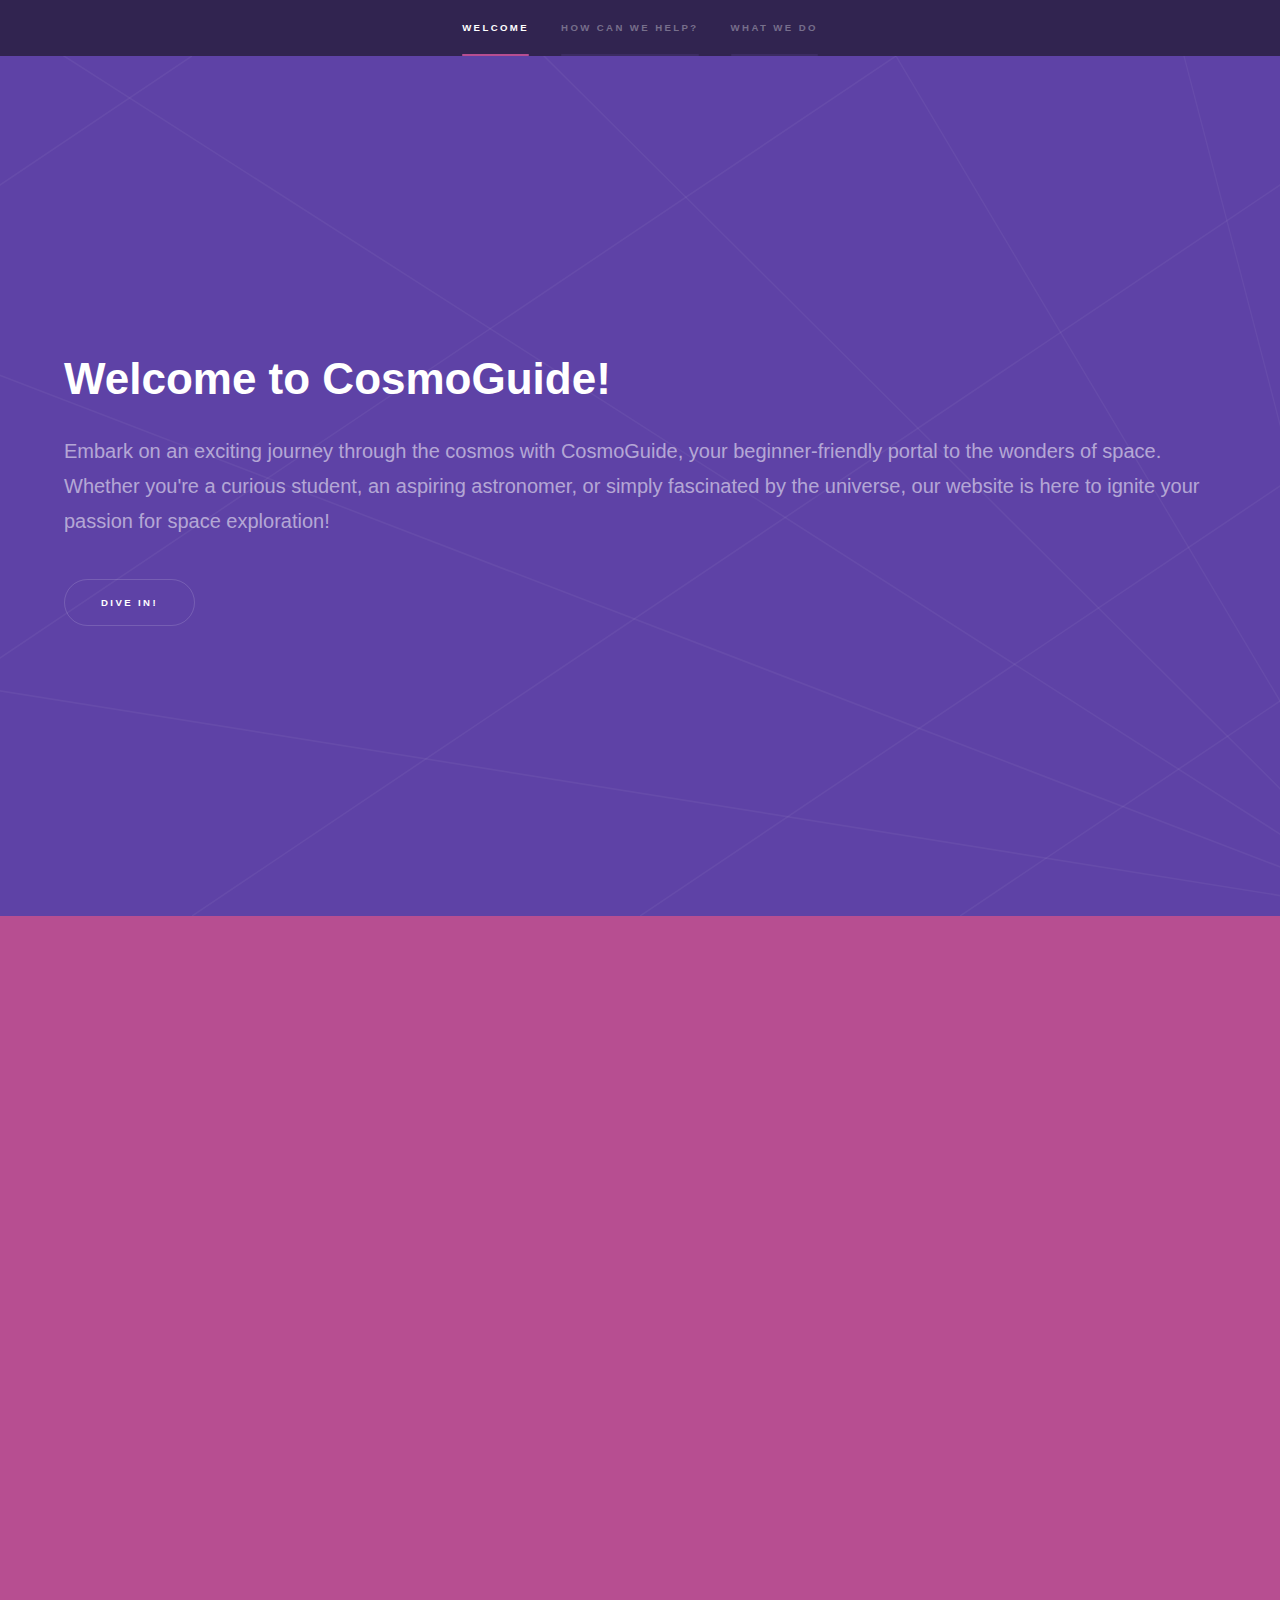
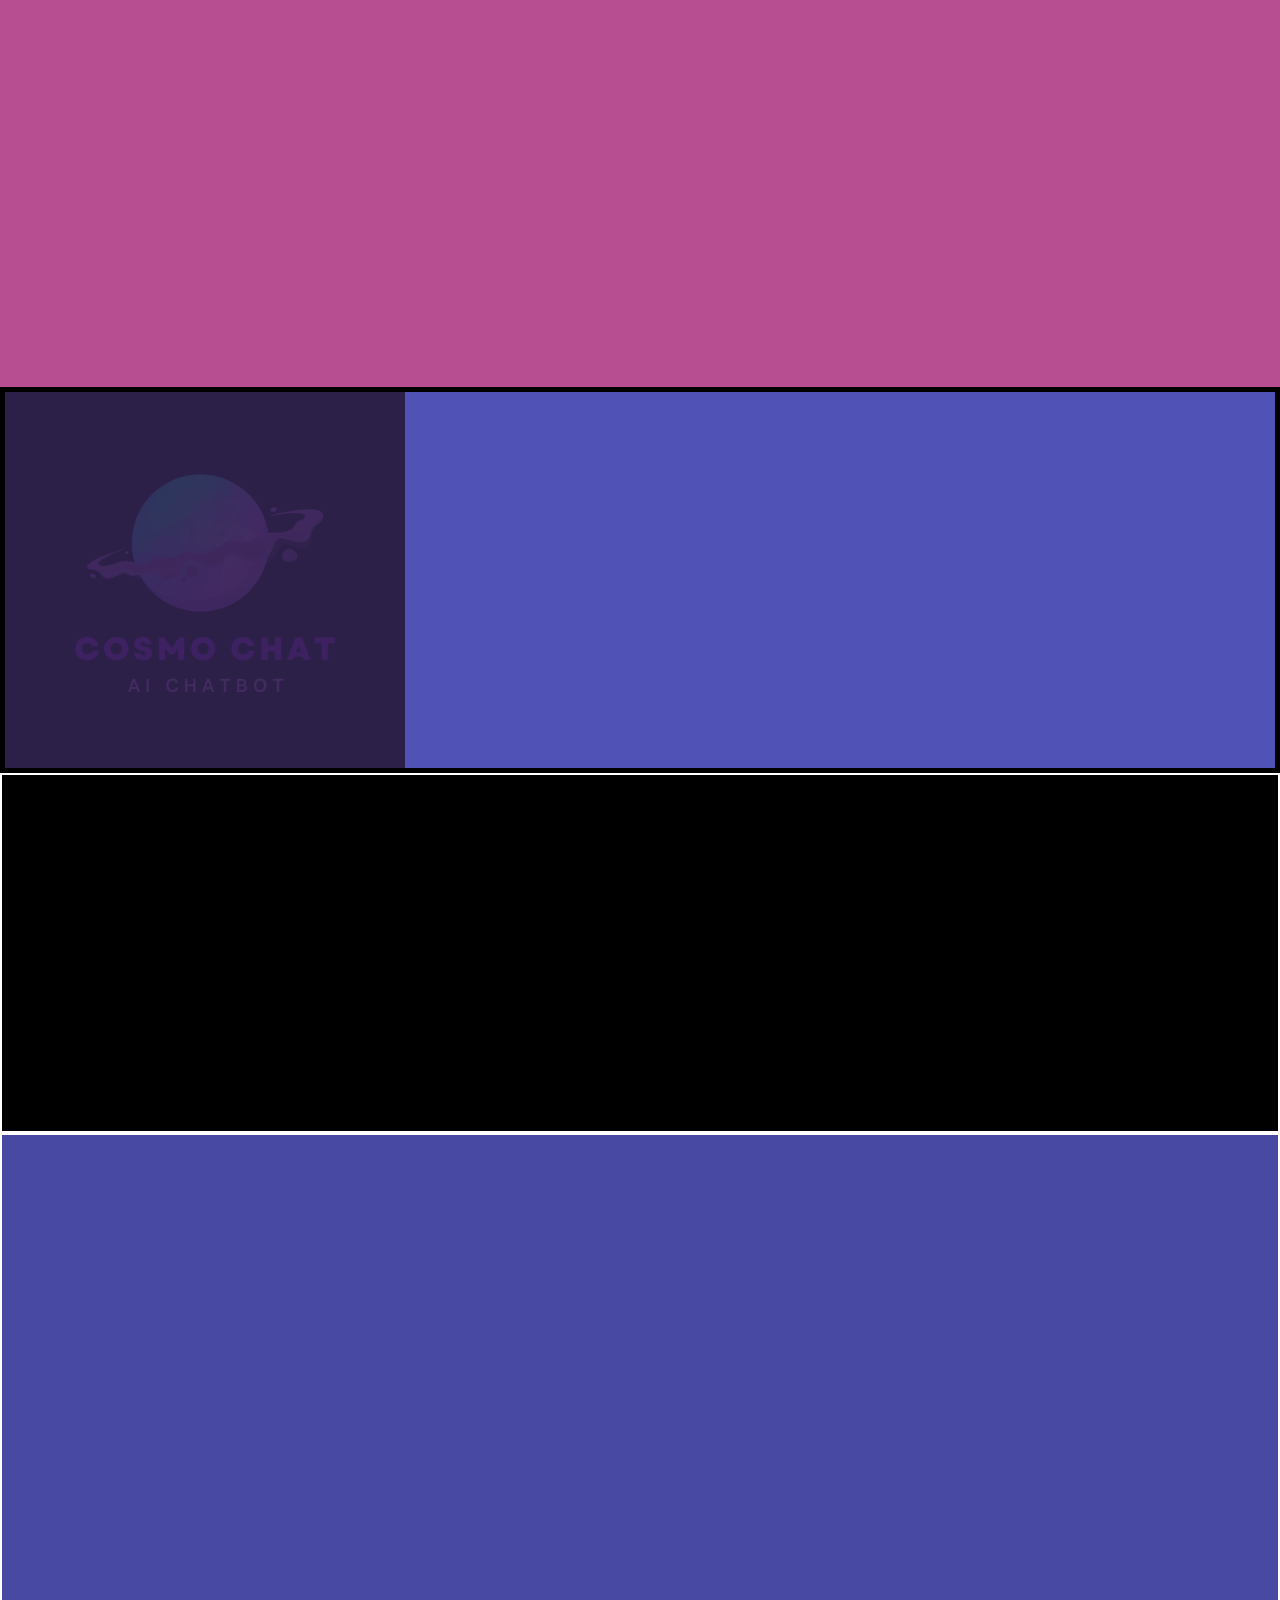
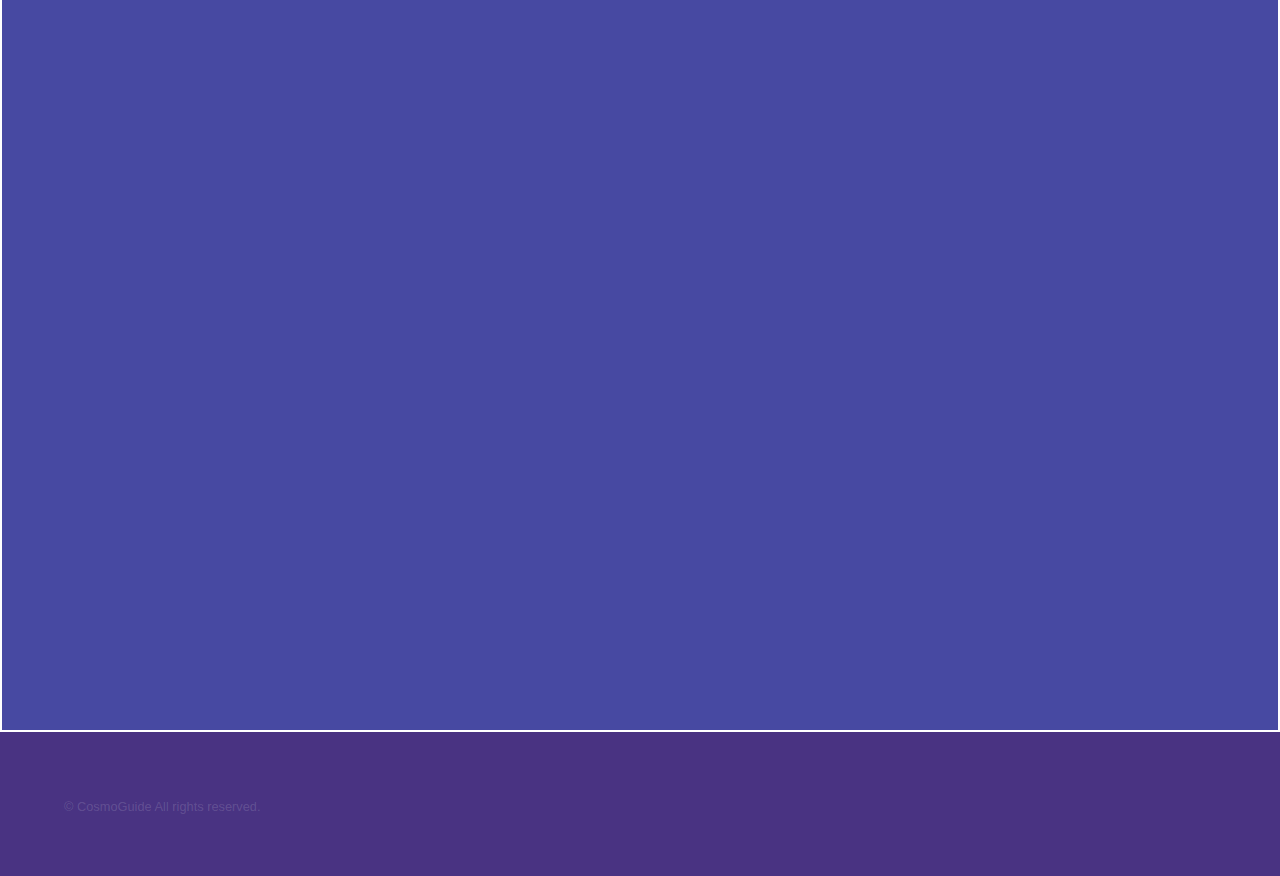
==== index.html @ 68b5e11b "Add files via upload" ====
<!DOCTYPE HTML>

<html>
	<head>
		<title>Hyperspace by HTML5 UP</title>
		<meta charset="utf-8" />
		<meta name="viewport" content="width=device-width, initial-scale=1, user-scalable=no" />
		<link rel="stylesheet" href="assets/css/main.css" />
		<noscript><link rel="stylesheet" href="assets/css/noscript.css" /></noscript>
	</head>
	<body class="is-preload">

		<!-- Sidebar -->
			<section id="sidebar">
				<div class="inner">
					<nav>
						<ul>
							<li><a href="#intro">Welcome</a></li>
							<li><a href="#one">How Can We Help?</a></li>
							<li><a href="#two">What we do</a></li>
							
						</ul>
					</nav>
				</div>
			</section>

		<!-- Wrapper -->
			<div id="wrapper">

				<!-- Intro -->
					<section id="intro" class="wrapper style1 fullscreen fade-up">
						<div class="inner">
							<h1>Welcome to CosmoGuide!</h1>
							<p>Embark on an exciting journey through the cosmos with CosmoGuide, your beginner-friendly portal to the wonders of space.</br> Whether you're a curious student, an aspiring astronomer, or simply fascinated by the universe, our website is here to ignite your passion for space exploration!

							</p>
							<ul class="actions">
								<li><a href="#one" class="button scrolly">Dive in!</a></li>
							</ul>
						</div>
					</section>
					<section id="one" class="wrapper style3 fade-up">
						<div class="inner">
							<h2>How can we help?</h2>
							<p>At CosmoGuide, we're dedicated to making your journey through space exploration as engaging and educational as possible. Here’s how we can assist you:</p>
							<div class="features">
								<section>
									<span class="icon solid major fa-robot"></span>
									<h3>Ai Chatbot</h3>
									<p>CosmoChat is specifically trained to answer your space questions and guide you through our space-focused content. Just ask and explore the universe!</p>
									<ul class="actions">
										<li><a href="#chatbot" class="button">Learn More</a></li>
									</ul>
								</section>
								
							
								<section>
									<span class="icon solid major fa-image"></span>
									<h3>Space Photo of the day</h3>
									<p>Discover today’s breathtaking view of the cosmos! Each day, we bring you a stunning image captured from the far reaches of space, showcasing the beauty and mystery of our universe!</p>
								    <ul class="actions">
										<li><a href="#spacephoto" class="button">Let me see</a></li>
									</ul>
								</section>
								
								<section>
									<span class="icon solid major fa-question"></span>
									<h3>Intresting facts about space</h3>
									<p>Discover today’s breathtaking view of the cosmos! Each day, we bring you a stunning image captured from the far reaches of space, showcasing the beauty and mystery of our universe. Dive in and be amazed!</p>
									<ul class="actions">
										<li><a href="#facts" class="button">Let me hear</a></li>
									</ul>
								</section>
							</div>
							
						</div>
					</section>

				<!-- One -->
					<section id="two" class="wrapper style2 spotlights">
						<section id="chatbot" style="border: 5px solid rgb(0, 0, 0);">
							<a href="#" class="image" style="background-image: url(&quot;images/cosmochat.png&quot;); background-position: 25% 25%;"><img src="images/cosmochat.png" alt="" data-position="25% 25%" style="display: none;"></a>

							<div class="content">
								<div class="inner">
									<h2>Meet CosmoChat!</h2>
									<p>Say hello to CosmoChat, your personal space chatbot!</br> CosmoChat is here to answer your questions, guide you through our content, and provide instant insights into the vast expanse of space. Just type in your query, and let CosmoChat lead the way.</p>
									<ul class="actions">
										<li><a href="generic.html" class="button">Lets Chat!</a></li>
									</ul>
								</div>
							</div>
						</section>
						<section id="facts" style="background-color: black; border: 2px solid white;">
							<div class="content">
								<div class="inner">
									<h2>Random Fact About Space</h2>
								</br>
									<h3 id="fact" style="font-family:'Lucida Sans', 'Lucida Sans Regular', 'Lucida Grande', 'Lucida Sans Unicode', Geneva, Verdana, sans-serif">Click the button to get a new space fact!</h3>
								 </br>
									<button id="newFactButton">One more</button>
						
								</div>
							</div>
						</section>
						<section id="spacephoto" style="border: 2px solid white;">
							<div class="content">
								<div class="inner">
									<div id="dailyImage">
										<h1>Daily Space Picture</h1>
										<img id="spaceImage" src="" alt="Daily Space Picture">
										<p id="imageDescription" style="font-size: 30px; color: white;"></p>
									</div>
									
								</div>
							</div>
						</section>
					</section>

				<!-- Two -->
					

				<!-- Three -->
					

			</div>

		<!-- Footer -->
			<footer id="footer" class="wrapper style1-alt">
				<div class="inner">
					<ul class="menu">
						<li>&copy; CosmoGuide All rights reserved.</li>
					</ul>
				</div>
			</footer>

		<!-- Scripts -->
			<script src="assets/js/jquery.min.js"></script>
			<script src="assets/js/jquery.scrollex.min.js"></script>
			<script src="assets/js/jquery.scrolly.min.js"></script>
			<script src="assets/js/browser.min.js"></script>
			<script src="assets/js/breakpoints.min.js"></script>
			<script src="assets/js/util.js"></script>
			<script src="assets/js/main.js"></script>
			<script>
				const facts = [
    "The Universe is expanding: The universe has been expanding since the Big Bang, and it's still growing.",
    "The Sun is 109 times wider than Earth: You could fit about 1.3 million Earths inside the Sun.",
    "Neutron stars are incredibly dense: A sugar-cube-sized amount of neutron-star material would weigh about 100 million tons.",
    "Space is completely silent: Sound waves need a medium to travel through, and space is a vacuum.",
    "The Moon is moving away from Earth: It's drifting away at about 3.8 centimeters per year.",
    "One day on Venus is longer than one year on Venus: Venus takes 243 Earth days to rotate once but only 225 Earth days to orbit the Sun.",
    "Jupiter's Great Red Spot is a massive storm: It has been raging for at least 400 years.",
    "There are more stars in the universe than grains of sand on all Earth's beaches: Estimates say there are around 100 billion galaxies, each with billions of stars.",
    "Mars has the tallest volcano in the solar system: Olympus Mons stands about 22 kilometers high.",
    "The coldest place in the universe is the Boomerang Nebula: It has a temperature of -272°C (-458°F).",
    "A day on Mercury lasts about 59 Earth days: This is because of its slow rotation and rapid orbit around the Sun.",
    "Saturn could float in water: Its density is lower than that of water.",
    "There is a massive storm on Saturn: The Great White Spot appears every 30 years.",
    "The largest volcano in the solar system is on Mars: Olympus Mons is three times the height of Mount Everest.",
    "The largest canyon in the solar system is Valles Marineris on Mars: It stretches for over 4,000 kilometers.",
    "Neptune's winds are the fastest in the solar system: They can reach speeds of up to 2,400 kilometers per hour.",
    "Space is not completely empty: There are tiny particles and radiation scattered throughout.",
    "The Hubble Space Telescope has been orbiting Earth since 1990: It has provided some of the most detailed images of distant galaxies.",
    "You would weigh less on the Moon: Gravity on the Moon is about 1/6th that of Earth's.",
    "Pluto has a heart-shaped glacier: Named Sputnik Planitia, it's one of the largest known glaciers in the solar system.",
    "The Sun accounts for 99.86% of the mass of the solar system.",
    "The closest galaxy to the Milky Way is the Andromeda Galaxy: It is about 2.5 million light-years away.",
    "If you could drive a car to the Sun at 100 kilometers per hour, it would take about 170 years.",
    "The largest known star is UY Scuti: Its diameter is about 1,700 times that of the Sun.",
    "Astronauts’ height changes in space: They can grow up to 2 inches taller due to the lack of gravity compressing their spine.",
    "The 'Man on the Moon' photograph was taken during Apollo 11: Neil Armstrong and Buzz Aldrin were the first humans to walk on the Moon.",
    "A single teaspoon of a neutron star would weigh about 6 billion tons.",
    "The Moon has quakes: They are known as moonquakes and can be caused by tidal forces or meteor impacts.",
    "The longest possible time someone can survive in space without a suit is about 15 seconds.",
    "Jupiter has a magnetic field that is 14 times stronger than Earth’s.",
    "There are more planets in the Milky Way than there are stars.",
    "The Sun's core is about 15 million degrees Celsius.",
    "The Milky Way galaxy is on a collision course with the Andromeda Galaxy: The two galaxies will merge in about 4.5 billion years.",
    "There are 'rogue' planets in space: These are planets not bound to any star and drift through the galaxy.",
    "The ISS orbits Earth about every 90 minutes.",
    "The farthest galaxy ever observed is over 13 billion light-years away.",
    "There are diamonds on Neptune and Uranus: The extreme pressure inside these planets can form diamonds.",
    "The Moon has a 'dark side': It’s not truly dark but is the far side that’s always facing away from Earth.",
    "Astronauts on the ISS can see 16 sunrises and sunsets each day.",
    "One spoonful of a black hole’s matter could contain the mass of several billion Earths.",
    "Venus rotates in the opposite direction to most other planets: This means it has a retrograde rotation.",
    "A year on Pluto is about 248 Earth years.",
    "There are moons orbiting asteroids: Some asteroids have their own moons.",
    "The largest known black hole is in the galaxy M87: It has a mass of about 6.5 billion times that of the Sun.",
    "The Sun's light takes about 8 minutes and 20 seconds to reach Earth.",
    "Astronauts have to exercise for about 2 hours a day on the ISS to maintain bone density and muscle mass.",
    "The Orion Nebula is one of the brightest nebulae visible to the naked eye.",
    "Space has 'smells': Some astronauts have described a smell similar to seared steak or hot metal when re-entering the ISS.",
    "Mercury has ice at its poles: Despite being the closest planet to the Sun, it has permanently shadowed craters with ice.",
    "Pluto has five known moons: Charon, Styx, Nix, Kerberos, and Hydra.",
    "Saturn’s rings are made mostly of water ice: Some of the particles are as small as dust grains.",
    "The largest volcano in the solar system, Olympus Mons, has a diameter of about 600 kilometers.",
    "The Voyager 1 spacecraft is the farthest human-made object from Earth: It entered interstellar space in 2012.",
    "The Cassini spacecraft spent 13 years exploring Saturn and its moons before ending its mission in 2017.",
    "The Moon’s surface is covered in a layer of fine dust called regolith.",
    "Some stars are so dense that a single spoonful would weigh about as much as Mount Everest.",
    "The Kuiper Belt is a region of the solar system beyond Neptune filled with icy bodies and dwarf planets.",
    "The 'Pillars of Creation' is a famous image taken by the Hubble Space Telescope of towering columns of gas and dust.",
    "A quasar is a highly luminous and energetic object found in the early universe.",
    "The Sun’s outer atmosphere is hotter than its surface: The corona reaches temperatures of over 1 million degrees Celsius.",
    "The Earth’s magnetic field protects us from harmful solar radiation.",
    "The Moon has a very thin atmosphere called an exosphere.",
    "There is a region around Earth called the Van Allen radiation belts: It contains high-energy particles trapped by Earth's magnetic field.",
    "There are thousands of known exoplanets: Planets outside our solar system orbiting other stars.",
    "The universe is about 13.8 billion years old.",
    "The 'Great Attractor' is a mysterious gravitational anomaly pulling galaxies towards it.",
    "A 'blue moon' refers to the second full moon in a calendar month.",
    "The Solar System is located in the Milky Way Galaxy’s Orion Arm.",
    "The Hubble Space Telescope has captured images of galaxies in various stages of evolution.",
    "There is a potential for life on Europa, one of Jupiter’s moons, which has a subsurface ocean beneath its icy crust.",
    "Stars are born in nebulae, vast clouds of gas and dust.",
    "The 'Hubble Deep Field' image revealed thousands of galaxies in a tiny patch of sky.",
    "Astronauts on the ISS experience microgravity, making objects and fluids behave differently.",
    "The Lyrid meteor shower is an annual event that occurs in April.",
    "Saturn’s moon Titan has lakes and rivers of liquid methane and ethane on its surface.",
    "The Andromeda Galaxy is expected to collide with the Milky Way in about 4.5 billion years.",
    "The James Webb Space Telescope, launched in December 2021, is designed to observe the universe in infrared.",
    "The Moon’s surface has been visited by twelve astronauts.",
    "The observable universe is about 93 billion light-years in diameter.",
    "A supernova is the explosion of a star at the end of its life cycle.",
    "The 'Fermi Paradox' addresses the apparent contradiction between the high probability of extraterrestrial life and the lack of evidence.",
    "Dark matter and dark energy make up about 95% of the universe."
];
		
				const factElement = document.getElementById('fact');
				const button = document.getElementById('newFactButton');
		
				function getRandomFact() {
					const randomIndex = Math.floor(Math.random() * facts.length);
					return facts[randomIndex];
				}
		
				button.addEventListener('click', () => {
					factElement.textContent = getRandomFact();
				});
			</script>
		    <script>
				const images = [
					{ src: 'images/heic1006a_M66_1024.jpg', description: 'Apollo 11 Landing Panorama' },
					{ src: 'images/RhoAntares_Stocks_1080_annotated.jpg', description: 'Colorful Stars and Clouds near Rho Ophiuchi' },
					{ src: 'images/a11pan1040226lftsm600.jpg', description: 'Messier 66 Close Up' },
					{ src: 'images/LionNeb_Badr_960.jpg', description: 'Sh2-132: The Lion Nebula' },
					{ src: 'images/AR3664Prom_Voltmer_960.jpg', description: 'Sh2-132: The Lion Nebula' },
					{ src: 'images/NGC2169LRGBQHY183HR_c1024', description: 'The 37 Cluster' },
					{ src: 'images/LionNeb_Badr_960.jpg', description: 'Sh2-132: The Lion Nebula' },
					{ src: 'images/LionNeb_Badr_960.jpg', description: 'Sh2-132: The Lion Nebula' },
					{ src: 'images/LionNeb_Badr_960.jpg', description: 'Sh2-132: The Lion Nebula' },
					{ src: 'images/LionNeb_Badr_960.jpg', description: 'Sh2-132: The Lion Nebula' },
					{ src: 'images/LionNeb_Badr_960.jpg', description: 'Sh2-132: The Lion Nebula' },
					{ src: 'images/LionNeb_Badr_960.jpg', description: 'Sh2-132: The Lion Nebula' },
					{ src: 'images/LionNeb_Badr_960.jpg', description: 'Sh2-132: The Lion Nebula' },
					{ src: 'images/LionNeb_Badr_960.jpg', description: 'Sh2-132: The Lion Nebula' },

					
				];
		
				function getDailyImageIndex() {
					const start = new Date('2024-01-01').getTime();
					const now = new Date().getTime();
					const dayInMs = 24 * 60 * 60 * 1000;
					return Math.floor((now - start) / dayInMs) % images.length;
				}
		
				function loadDailyImage() {
					const index = getDailyImageIndex();
					const image = images[index];
					document.getElementById('spaceImage').src = image.src;
					document.getElementById('imageDescription').textContent = image.description;
				}
		
				loadDailyImage();
			</script>
			

	</body>
</html>
---- assets/css/main.css ----
@import url(fontawesome-all.min.css);

/*
	Hyperspace by HTML5 UP
	html5up.net | @ajlkn
	Free for personal and commercial use under the CCA 3.0 license (html5up.net/license)
*/

html, body, div, span, applet, object,
iframe, h1, h2, h3, h4, h5, h6, p, blockquote,
pre, a, abbr, acronym, address, big, cite,
code, del, dfn, em, img, ins, kbd, q, s, samp,
small, strike, strong, sub, sup, tt, var, b,
u, i, center, dl, dt, dd, ol, ul, li, fieldset,
form, label, legend, table, caption, tbody,
tfoot, thead, tr, th, td, article, aside,
canvas, details, embed, figure, figcaption,
footer, header, hgroup, menu, nav, output, ruby,
section, summary, time, mark, audio, video {
	margin: 0;
	padding: 0;
	border: 0;
	font-size: 100%;
	font: inherit;
	vertical-align: baseline;}

article, aside, details, figcaption, figure,
footer, header, hgroup, menu, nav, section {
	display: block;}

body {
	line-height: 1;
}

ol, ul {
	list-style: none;
}

blockquote, q {
	quotes: none;
}

	blockquote:before, blockquote:after, q:before, q:after {
		content: '';
		content: none;
	}

table {
	border-collapse: collapse;
	border-spacing: 0;
}

body {
	-webkit-text-size-adjust: none;
}

mark {
	background-color: transparent;
	color: inherit;
}

input::-moz-focus-inner {
	border: 0;
	padding: 0;
}

input, select, textarea {
	-moz-appearance: none;
	-webkit-appearance: none;
	-ms-appearance: none;
	appearance: none;
}

/* Basic */

	@-ms-viewport {
		width: device-width;
	}

	body {
		-ms-overflow-style: scrollbar;
	}

	@media screen and (max-width: 480px) {

		html, body {
			min-width: 320px;
		}

	}

	html {
		box-sizing: border-box;
	}

	*, *:before, *:after {
		box-sizing: inherit;
	}

	body {
		background: #312450;
	}

		body.is-preload *, body.is-preload *:before, body.is-preload *:after {
			-moz-animation: none !important;
			-webkit-animation: none !important;
			-ms-animation: none !important;
			animation: none !important;
			-moz-transition: none !important;
			-webkit-transition: none !important;
			-ms-transition: none !important;
			transition: none !important;
		}

/* Type */

	body, input, select, textarea {
		color: rgba(255, 255, 255, 0.55);
		font-family: Arial, Helvetica, sans-serif;
		font-size: 16.5pt;
		font-weight: normal;
		line-height: 1.75;
	}

		@media screen and (max-width: 1680px) {

			body, input, select, textarea {
				font-size: 13pt;
			}

		}

		@media screen and (max-width: 1280px) {

			body, input, select, textarea {
				font-size: 12pt;
			}

		}

		@media screen and (max-width: 360px) {

			body, input, select, textarea {
				font-size: 11pt;
			}

		}

	a {
		-moz-transition: color 0.2s ease, border-bottom-color 0.2s ease;
		-webkit-transition: color 0.2s ease, border-bottom-color 0.2s ease;
		-ms-transition: color 0.2s ease, border-bottom-color 0.2s ease;
		transition: color 0.2s ease, border-bottom-color 0.2s ease;
		border-bottom: dotted 1px rgba(255, 255, 255, 0.35);
		color: inherit;
		text-decoration: none;
	}

		a:hover {
			border-bottom-color: transparent;
			color: #ffffff;
		}

	strong, b {
		color: #ffffff;
		font-weight: bold;
	}

	em, i {
		font-style: italic;
	}

	p {
		margin: 0 0 2em 0;
	}

	h1, h2, h3, h4, h5, h6 {
		color: #ffffff;
		font-weight: bold;
		line-height: 1.5;
		margin: 0 0 0.5em 0;
	}

		h1 a, h2 a, h3 a, h4 a, h5 a, h6 a {
			color: inherit;
			text-decoration: none;
		}

	h1 {
		font-size: 2.75em;
	}

		h1.major {
			margin: 0 0 1.3em 0;
			position: relative;
			padding-bottom: 0.35em;
		}

			h1.major:after {
				background-image: -moz-linear-gradient(to right, #5e42a6, #b74e91);
				background-image: -webkit-linear-gradient(to right, #5e42a6, #b74e91);
				background-image: -ms-linear-gradient(to right, #5e42a6, #b74e91);
				background-image: linear-gradient(to right, #5e42a6, #b74e91);
				-moz-transition: max-width 0.2s ease;
				-webkit-transition: max-width 0.2s ease;
				-ms-transition: max-width 0.2s ease;
				transition: max-width 0.2s ease;
				border-radius: 0.2em;
				bottom: 0;
				content: '';
				height: 0.05em;
				position: absolute;
				right: 0;
				width: 100%;
			}

	h2 {
		font-size: 1.75em;
	}

	h3 {
		font-size: 1.1em;
	}

	h4 {
		font-size: 1em;
	}

	h5 {
		font-size: 0.8em;
	}

	h6 {
		font-size: 0.6em;
	}

	@media screen and (max-width: 736px) {

		h1 {
			font-size: 2em;
		}

		h2 {
			font-size: 1.25em;
		}

		h3 {
			font-size: 1em;
		}

		h4 {
			font-size: 0.8em;
		}

		h5 {
			font-size: 0.6em;
		}

		h6 {
			font-size: 0.6em;
		}

	}

	sub {
		font-size: 0.8em;
		position: relative;
		top: 0.5em;
	}

	sup {
		font-size: 0.8em;
		position: relative;
		top: -0.5em;
	}

	blockquote {
		border-left: solid 4px rgba(255, 255, 255, 0.15);
		font-style: italic;
		margin: 0 0 2em 0;
		padding: 0.5em 0 0.5em 2em;
	}

	code {
		background: rgba(255, 255, 255, 0.05);
		border-radius: 0.25em;
		border: solid 1px rgba(255, 255, 255, 0.15);
		font-family: "Courier New", monospace;
		font-size: 0.9em;
		margin: 0 0.25em;
		padding: 0.25em 0.65em;
	}

	pre {
		-webkit-overflow-scrolling: touch;
		font-family: "Courier New", monospace;
		font-size: 0.9em;
		margin: 0 0 2em 0;
	}

		pre code {
			display: block;
			line-height: 1.75em;
			padding: 1em 1.5em;
			overflow-x: auto;
		}

	hr {
		border: 0;
		border-bottom: solid 1px rgba(255, 255, 255, 0.15);
		margin: 2em 0;
	}

		hr.major {
			margin: 3em 0;
		}

	.align-left {
		text-align: left;
	}

	.align-center {
		text-align: center;
	}

	.align-right {
		text-align: right;
	}

/* Row */

	.row {
		display: flex;
		flex-wrap: wrap;
		box-sizing: border-box;
		align-items: stretch;
	}

		.row > * {
			box-sizing: border-box;
		}

		.row.gtr-uniform > * > :last-child {
			margin-bottom: 0;
		}

		.row.aln-left {
			justify-content: flex-start;
		}

		.row.aln-center {
			justify-content: center;
		}

		.row.aln-right {
			justify-content: flex-end;
		}

		.row.aln-top {
			align-items: flex-start;
		}

		.row.aln-middle {
			align-items: center;
		}

		.row.aln-bottom {
			align-items: flex-end;
		}

		.row > .imp {
			order: -1;
		}

		.row > .col-1 {
			width: 8.33333%;
		}

		.row > .off-1 {
			margin-left: 8.33333%;
		}

		.row > .col-2 {
			width: 16.66667%;
		}

		.row > .off-2 {
			margin-left: 16.66667%;
		}

		.row > .col-3 {
			width: 25%;
		}

		.row > .off-3 {
			margin-left: 25%;
		}

		.row > .col-4 {
			width: 33.33333%;
		}

		.row > .off-4 {
			margin-left: 33.33333%;
		}

		.row > .col-5 {
			width: 41.66667%;
		}

		.row > .off-5 {
			margin-left: 41.66667%;
		}

		.row > .col-6 {
			width: 50%;
		}

		.row > .off-6 {
			margin-left: 50%;
		}

		.row > .col-7 {
			width: 58.33333%;
		}

		.row > .off-7 {
			margin-left: 58.33333%;
		}

		.row > .col-8 {
			width: 66.66667%;
		}

		.row > .off-8 {
			margin-left: 66.66667%;
		}

		.row > .col-9 {
			width: 75%;
		}

		.row > .off-9 {
			margin-left: 75%;
		}

		.row > .col-10 {
			width: 83.33333%;
		}

		.row > .off-10 {
			margin-left: 83.33333%;
		}

		.row > .col-11 {
			width: 91.66667%;
		}

		.row > .off-11 {
			margin-left: 91.66667%;
		}

		.row > .col-12 {
			width: 100%;
		}

		.row > .off-12 {
			margin-left: 100%;
		}

		.row.gtr-0 {
			margin-top: 0;
			margin-left: 0em;
		}

			.row.gtr-0 > * {
				padding: 0 0 0 0em;
			}

			.row.gtr-0.gtr-uniform {
				margin-top: 0em;
			}

				.row.gtr-0.gtr-uniform > * {
					padding-top: 0em;
				}

		.row.gtr-25 {
			margin-top: 0;
			margin-left: -0.375em;
		}

			.row.gtr-25 > * {
				padding: 0 0 0 0.375em;
			}

			.row.gtr-25.gtr-uniform {
				margin-top: -0.375em;
			}

				.row.gtr-25.gtr-uniform > * {
					padding-top: 0.375em;
				}

		.row.gtr-50 {
			margin-top: 0;
			margin-left: -0.75em;
		}

			.row.gtr-50 > * {
				padding: 0 0 0 0.75em;
			}

			.row.gtr-50.gtr-uniform {
				margin-top: -0.75em;
			}

				.row.gtr-50.gtr-uniform > * {
					padding-top: 0.75em;
				}

		.row {
			margin-top: 0;
			margin-left: -1.5em;
		}

			.row > * {
				padding: 0 0 0 1.5em;
			}

			.row.gtr-uniform {
				margin-top: -1.5em;
			}

				.row.gtr-uniform > * {
					padding-top: 1.5em;
				}

		.row.gtr-150 {
			margin-top: 0;
			margin-left: -2.25em;
		}

			.row.gtr-150 > * {
				padding: 0 0 0 2.25em;
			}

			.row.gtr-150.gtr-uniform {
				margin-top: -2.25em;
			}

				.row.gtr-150.gtr-uniform > * {
					padding-top: 2.25em;
				}

		.row.gtr-200 {
			margin-top: 0;
			margin-left: -3em;
		}

			.row.gtr-200 > * {
				padding: 0 0 0 3em;
			}

			.row.gtr-200.gtr-uniform {
				margin-top: -3em;
			}

				.row.gtr-200.gtr-uniform > * {
					padding-top: 3em;
				}

		@media screen and (max-width: 1680px) {

			.row {
				display: flex;
				flex-wrap: wrap;
				box-sizing: border-box;
				align-items: stretch;
			}

				.row > * {
					box-sizing: border-box;
				}

				.row.gtr-uniform > * > :last-child {
					margin-bottom: 0;
				}

				.row.aln-left {
					justify-content: flex-start;
				}

				.row.aln-center {
					justify-content: center;
				}

				.row.aln-right {
					justify-content: flex-end;
				}

				.row.aln-top {
					align-items: flex-start;
				}

				.row.aln-middle {
					align-items: center;
				}

				.row.aln-bottom {
					align-items: flex-end;
				}

				.row > .imp-xlarge {
					order: -1;
				}

				.row > .col-1-xlarge {
					width: 8.33333%;
				}

				.row > .off-1-xlarge {
					margin-left: 8.33333%;
				}

				.row > .col-2-xlarge {
					width: 16.66667%;
				}

				.row > .off-2-xlarge {
					margin-left: 16.66667%;
				}

				.row > .col-3-xlarge {
					width: 25%;
				}

				.row > .off-3-xlarge {
					margin-left: 25%;
				}

				.row > .col-4-xlarge {
					width: 33.33333%;
				}

				.row > .off-4-xlarge {
					margin-left: 33.33333%;
				}

				.row > .col-5-xlarge {
					width: 41.66667%;
				}

				.row > .off-5-xlarge {
					margin-left: 41.66667%;
				}

				.row > .col-6-xlarge {
					width: 50%;
				}

				.row > .off-6-xlarge {
					margin-left: 50%;
				}

				.row > .col-7-xlarge {
					width: 58.33333%;
				}

				.row > .off-7-xlarge {
					margin-left: 58.33333%;
				}

				.row > .col-8-xlarge {
					width: 66.66667%;
				}

				.row > .off-8-xlarge {
					margin-left: 66.66667%;
				}

				.row > .col-9-xlarge {
					width: 75%;
				}

				.row > .off-9-xlarge {
					margin-left: 75%;
				}

				.row > .col-10-xlarge {
					width: 83.33333%;
				}

				.row > .off-10-xlarge {
					margin-left: 83.33333%;
				}

				.row > .col-11-xlarge {
					width: 91.66667%;
				}

				.row > .off-11-xlarge {
					margin-left: 91.66667%;
				}

				.row > .col-12-xlarge {
					width: 100%;
				}

				.row > .off-12-xlarge {
					margin-left: 100%;
				}

				.row.gtr-0 {
					margin-top: 0;
					margin-left: 0em;
				}

					.row.gtr-0 > * {
						padding: 0 0 0 0em;
					}

					.row.gtr-0.gtr-uniform {
						margin-top: 0em;
					}

						.row.gtr-0.gtr-uniform > * {
							padding-top: 0em;
						}

				.row.gtr-25 {
					margin-top: 0;
					margin-left: -0.375em;
				}

					.row.gtr-25 > * {
						padding: 0 0 0 0.375em;
					}

					.row.gtr-25.gtr-uniform {
						margin-top: -0.375em;
					}

						.row.gtr-25.gtr-uniform > * {
							padding-top: 0.375em;
						}

				.row.gtr-50 {
					margin-top: 0;
					margin-left: -0.75em;
				}

					.row.gtr-50 > * {
						padding: 0 0 0 0.75em;
					}

					.row.gtr-50.gtr-uniform {
						margin-top: -0.75em;
					}

						.row.gtr-50.gtr-uniform > * {
							padding-top: 0.75em;
						}

				.row {
					margin-top: 0;
					margin-left: -1.5em;
				}

					.row > * {
						padding: 0 0 0 1.5em;
					}

					.row.gtr-uniform {
						margin-top: -1.5em;
					}

						.row.gtr-uniform > * {
							padding-top: 1.5em;
						}

				.row.gtr-150 {
					margin-top: 0;
					margin-left: -2.25em;
				}

					.row.gtr-150 > * {
						padding: 0 0 0 2.25em;
					}

					.row.gtr-150.gtr-uniform {
						margin-top: -2.25em;
					}

						.row.gtr-150.gtr-uniform > * {
							padding-top: 2.25em;
						}

				.row.gtr-200 {
					margin-top: 0;
					margin-left: -3em;
				}

					.row.gtr-200 > * {
						padding: 0 0 0 3em;
					}

					.row.gtr-200.gtr-uniform {
						margin-top: -3em;
					}

						.row.gtr-200.gtr-uniform > * {
							padding-top: 3em;
						}

		}

		@media screen and (max-width: 1280px) {

			.row {
				display: flex;
				flex-wrap: wrap;
				box-sizing: border-box;
				align-items: stretch;
			}

				.row > * {
					box-sizing: border-box;
				}

				.row.gtr-uniform > * > :last-child {
					margin-bottom: 0;
				}

				.row.aln-left {
					justify-content: flex-start;
				}

				.row.aln-center {
					justify-content: center;
				}

				.row.aln-right {
					justify-content: flex-end;
				}

				.row.aln-top {
					align-items: flex-start;
				}

				.row.aln-middle {
					align-items: center;
				}

				.row.aln-bottom {
					align-items: flex-end;
				}

				.row > .imp-large {
					order: -1;
				}

				.row > .col-1-large {
					width: 8.33333%;
				}

				.row > .off-1-large {
					margin-left: 8.33333%;
				}

				.row > .col-2-large {
					width: 16.66667%;
				}

				.row > .off-2-large {
					margin-left: 16.66667%;
				}

				.row > .col-3-large {
					width: 25%;
				}

				.row > .off-3-large {
					margin-left: 25%;
				}

				.row > .col-4-large {
					width: 33.33333%;
				}

				.row > .off-4-large {
					margin-left: 33.33333%;
				}

				.row > .col-5-large {
					width: 41.66667%;
				}

				.row > .off-5-large {
					margin-left: 41.66667%;
				}

				.row > .col-6-large {
					width: 50%;
				}

				.row > .off-6-large {
					margin-left: 50%;
				}

				.row > .col-7-large {
					width: 58.33333%;
				}

				.row > .off-7-large {
					margin-left: 58.33333%;
				}

				.row > .col-8-large {
					width: 66.66667%;
				}

				.row > .off-8-large {
					margin-left: 66.66667%;
				}

				.row > .col-9-large {
					width: 75%;
				}

				.row > .off-9-large {
					margin-left: 75%;
				}

				.row > .col-10-large {
					width: 83.33333%;
				}

				.row > .off-10-large {
					margin-left: 83.33333%;
				}

				.row > .col-11-large {
					width: 91.66667%;
				}

				.row > .off-11-large {
					margin-left: 91.66667%;
				}

				.row > .col-12-large {
					width: 100%;
				}

				.row > .off-12-large {
					margin-left: 100%;
				}

				.row.gtr-0 {
					margin-top: 0;
					margin-left: 0em;
				}

					.row.gtr-0 > * {
						padding: 0 0 0 0em;
					}

					.row.gtr-0.gtr-uniform {
						margin-top: 0em;
					}

						.row.gtr-0.gtr-uniform > * {
							padding-top: 0em;
						}

				.row.gtr-25 {
					margin-top: 0;
					margin-left: -0.375em;
				}

					.row.gtr-25 > * {
						padding: 0 0 0 0.375em;
					}

					.row.gtr-25.gtr-uniform {
						margin-top: -0.375em;
					}

						.row.gtr-25.gtr-uniform > * {
							padding-top: 0.375em;
						}

				.row.gtr-50 {
					margin-top: 0;
					margin-left: -0.75em;
				}

					.row.gtr-50 > * {
						padding: 0 0 0 0.75em;
					}

					.row.gtr-50.gtr-uniform {
						margin-top: -0.75em;
					}

						.row.gtr-50.gtr-uniform > * {
							padding-top: 0.75em;
						}

				.row {
					margin-top: 0;
					margin-left: -1.5em;
				}

					.row > * {
						padding: 0 0 0 1.5em;
					}

					.row.gtr-uniform {
						margin-top: -1.5em;
					}

						.row.gtr-uniform > * {
							padding-top: 1.5em;
						}

				.row.gtr-150 {
					margin-top: 0;
					margin-left: -2.25em;
				}

					.row.gtr-150 > * {
						padding: 0 0 0 2.25em;
					}

					.row.gtr-150.gtr-uniform {
						margin-top: -2.25em;
					}

						.row.gtr-150.gtr-uniform > * {
							padding-top: 2.25em;
						}

				.row.gtr-200 {
					margin-top: 0;
					margin-left: -3em;
				}

					.row.gtr-200 > * {
						padding: 0 0 0 3em;
					}

					.row.gtr-200.gtr-uniform {
						margin-top: -3em;
					}

						.row.gtr-200.gtr-uniform > * {
							padding-top: 3em;
						}

		}

		@media screen and (max-width: 980px) {

			.row {
				display: flex;
				flex-wrap: wrap;
				box-sizing: border-box;
				align-items: stretch;
			}

				.row > * {
					box-sizing: border-box;
				}

				.row.gtr-uniform > * > :last-child {
					margin-bottom: 0;
				}

				.row.aln-left {
					justify-content: flex-start;
				}

				.row.aln-center {
					justify-content: center;
				}

				.row.aln-right {
					justify-content: flex-end;
				}

				.row.aln-top {
					align-items: flex-start;
				}

				.row.aln-middle {
					align-items: center;
				}

				.row.aln-bottom {
					align-items: flex-end;
				}

				.row > .imp-medium {
					order: -1;
				}

				.row > .col-1-medium {
					width: 8.33333%;
				}

				.row > .off-1-medium {
					margin-left: 8.33333%;
				}

				.row > .col-2-medium {
					width: 16.66667%;
				}

				.row > .off-2-medium {
					margin-left: 16.66667%;
				}

				.row > .col-3-medium {
					width: 25%;
				}

				.row > .off-3-medium {
					margin-left: 25%;
				}

				.row > .col-4-medium {
					width: 33.33333%;
				}

				.row > .off-4-medium {
					margin-left: 33.33333%;
				}

				.row > .col-5-medium {
					width: 41.66667%;
				}

				.row > .off-5-medium {
					margin-left: 41.66667%;
				}

				.row > .col-6-medium {
					width: 50%;
				}

				.row > .off-6-medium {
					margin-left: 50%;
				}

				.row > .col-7-medium {
					width: 58.33333%;
				}

				.row > .off-7-medium {
					margin-left: 58.33333%;
				}

				.row > .col-8-medium {
					width: 66.66667%;
				}

				.row > .off-8-medium {
					margin-left: 66.66667%;
				}

				.row > .col-9-medium {
					width: 75%;
				}

				.row > .off-9-medium {
					margin-left: 75%;
				}

				.row > .col-10-medium {
					width: 83.33333%;
				}

				.row > .off-10-medium {
					margin-left: 83.33333%;
				}

				.row > .col-11-medium {
					width: 91.66667%;
				}

				.row > .off-11-medium {
					margin-left: 91.66667%;
				}

				.row > .col-12-medium {
					width: 100%;
				}

				.row > .off-12-medium {
					margin-left: 100%;
				}

				.row.gtr-0 {
					margin-top: 0;
					margin-left: 0em;
				}

					.row.gtr-0 > * {
						padding: 0 0 0 0em;
					}

					.row.gtr-0.gtr-uniform {
						margin-top: 0em;
					}

						.row.gtr-0.gtr-uniform > * {
							padding-top: 0em;
						}

				.row.gtr-25 {
					margin-top: 0;
					margin-left: -0.375em;
				}

					.row.gtr-25 > * {
						padding: 0 0 0 0.375em;
					}

					.row.gtr-25.gtr-uniform {
						margin-top: -0.375em;
					}

						.row.gtr-25.gtr-uniform > * {
							padding-top: 0.375em;
						}

				.row.gtr-50 {
					margin-top: 0;
					margin-left: -0.75em;
				}

					.row.gtr-50 > * {
						padding: 0 0 0 0.75em;
					}

					.row.gtr-50.gtr-uniform {
						margin-top: -0.75em;
					}

						.row.gtr-50.gtr-uniform > * {
							padding-top: 0.75em;
						}

				.row {
					margin-top: 0;
					margin-left: -1.5em;
				}

					.row > * {
						padding: 0 0 0 1.5em;
					}

					.row.gtr-uniform {
						margin-top: -1.5em;
					}

						.row.gtr-uniform > * {
							padding-top: 1.5em;
						}

				.row.gtr-150 {
					margin-top: 0;
					margin-left: -2.25em;
				}

					.row.gtr-150 > * {
						padding: 0 0 0 2.25em;
					}

					.row.gtr-150.gtr-uniform {
						margin-top: -2.25em;
					}

						.row.gtr-150.gtr-uniform > * {
							padding-top: 2.25em;
						}

				.row.gtr-200 {
					margin-top: 0;
					margin-left: -3em;
				}

					.row.gtr-200 > * {
						padding: 0 0 0 3em;
					}

					.row.gtr-200.gtr-uniform {
						margin-top: -3em;
					}

						.row.gtr-200.gtr-uniform > * {
							padding-top: 3em;
						}

		}

		@media screen and (max-width: 736px) {

			.row {
				display: flex;
				flex-wrap: wrap;
				box-sizing: border-box;
				align-items: stretch;
			}

				.row > * {
					box-sizing: border-box;
				}

				.row.gtr-uniform > * > :last-child {
					margin-bottom: 0;
				}

				.row.aln-left {
					justify-content: flex-start;
				}

				.row.aln-center {
					justify-content: center;
				}

				.row.aln-right {
					justify-content: flex-end;
				}

				.row.aln-top {
					align-items: flex-start;
				}

				.row.aln-middle {
					align-items: center;
				}

				.row.aln-bottom {
					align-items: flex-end;
				}

				.row > .imp-small {
					order: -1;
				}

				.row > .col-1-small {
					width: 8.33333%;
				}

				.row > .off-1-small {
					margin-left: 8.33333%;
				}

				.row > .col-2-small {
					width: 16.66667%;
				}

				.row > .off-2-small {
					margin-left: 16.66667%;
				}

				.row > .col-3-small {
					width: 25%;
				}

				.row > .off-3-small {
					margin-left: 25%;
				}

				.row > .col-4-small {
					width: 33.33333%;
				}

				.row > .off-4-small {
					margin-left: 33.33333%;
				}

				.row > .col-5-small {
					width: 41.66667%;
				}

				.row > .off-5-small {
					margin-left: 41.66667%;
				}

				.row > .col-6-small {
					width: 50%;
				}

				.row > .off-6-small {
					margin-left: 50%;
				}

				.row > .col-7-small {
					width: 58.33333%;
				}

				.row > .off-7-small {
					margin-left: 58.33333%;
				}

				.row > .col-8-small {
					width: 66.66667%;
				}

				.row > .off-8-small {
					margin-left: 66.66667%;
				}

				.row > .col-9-small {
					width: 75%;
				}

				.row > .off-9-small {
					margin-left: 75%;
				}

				.row > .col-10-small {
					width: 83.33333%;
				}

				.row > .off-10-small {
					margin-left: 83.33333%;
				}

				.row > .col-11-small {
					width: 91.66667%;
				}

				.row > .off-11-small {
					margin-left: 91.66667%;
				}

				.row > .col-12-small {
					width: 100%;
				}

				.row > .off-12-small {
					margin-left: 100%;
				}

				.row.gtr-0 {
					margin-top: 0;
					margin-left: 0em;
				}

					.row.gtr-0 > * {
						padding: 0 0 0 0em;
					}

					.row.gtr-0.gtr-uniform {
						margin-top: 0em;
					}

						.row.gtr-0.gtr-uniform > * {
							padding-top: 0em;
						}

				.row.gtr-25 {
					margin-top: 0;
					margin-left: -0.375em;
				}

					.row.gtr-25 > * {
						padding: 0 0 0 0.375em;
					}

					.row.gtr-25.gtr-uniform {
						margin-top: -0.375em;
					}

						.row.gtr-25.gtr-uniform > * {
							padding-top: 0.375em;
						}

				.row.gtr-50 {
					margin-top: 0;
					margin-left: -0.75em;
				}

					.row.gtr-50 > * {
						padding: 0 0 0 0.75em;
					}

					.row.gtr-50.gtr-uniform {
						margin-top: -0.75em;
					}

						.row.gtr-50.gtr-uniform > * {
							padding-top: 0.75em;
						}

				.row {
					margin-top: 0;
					margin-left: -1.5em;
				}

					.row > * {
						padding: 0 0 0 1.5em;
					}

					.row.gtr-uniform {
						margin-top: -1.5em;
					}

						.row.gtr-uniform > * {
							padding-top: 1.5em;
						}

				.row.gtr-150 {
					margin-top: 0;
					margin-left: -2.25em;
				}

					.row.gtr-150 > * {
						padding: 0 0 0 2.25em;
					}

					.row.gtr-150.gtr-uniform {
						margin-top: -2.25em;
					}

						.row.gtr-150.gtr-uniform > * {
							padding-top: 2.25em;
						}

				.row.gtr-200 {
					margin-top: 0;
					margin-left: -3em;
				}

					.row.gtr-200 > * {
						padding: 0 0 0 3em;
					}

					.row.gtr-200.gtr-uniform {
						margin-top: -3em;
					}

						.row.gtr-200.gtr-uniform > * {
							padding-top: 3em;
						}

		}

		@media screen and (max-width: 480px) {

			.row {
				display: flex;
				flex-wrap: wrap;
				box-sizing: border-box;
				align-items: stretch;
			}

				.row > * {
					box-sizing: border-box;
				}

				.row.gtr-uniform > * > :last-child {
					margin-bottom: 0;
				}

				.row.aln-left {
					justify-content: flex-start;
				}

				.row.aln-center {
					justify-content: center;
				}

				.row.aln-right {
					justify-content: flex-end;
				}

				.row.aln-top {
					align-items: flex-start;
				}

				.row.aln-middle {
					align-items: center;
				}

				.row.aln-bottom {
					align-items: flex-end;
				}

				.row > .imp-xsmall {
					order: -1;
				}

				.row > .col-1-xsmall {
					width: 8.33333%;
				}

				.row > .off-1-xsmall {
					margin-left: 8.33333%;
				}

				.row > .col-2-xsmall {
					width: 16.66667%;
				}

				.row > .off-2-xsmall {
					margin-left: 16.66667%;
				}

				.row > .col-3-xsmall {
					width: 25%;
				}

				.row > .off-3-xsmall {
					margin-left: 25%;
				}

				.row > .col-4-xsmall {
					width: 33.33333%;
				}

				.row > .off-4-xsmall {
					margin-left: 33.33333%;
				}

				.row > .col-5-xsmall {
					width: 41.66667%;
				}

				.row > .off-5-xsmall {
					margin-left: 41.66667%;
				}

				.row > .col-6-xsmall {
					width: 50%;
				}

				.row > .off-6-xsmall {
					margin-left: 50%;
				}

				.row > .col-7-xsmall {
					width: 58.33333%;
				}

				.row > .off-7-xsmall {
					margin-left: 58.33333%;
				}

				.row > .col-8-xsmall {
					width: 66.66667%;
				}

				.row > .off-8-xsmall {
					margin-left: 66.66667%;
				}

				.row > .col-9-xsmall {
					width: 75%;
				}

				.row > .off-9-xsmall {
					margin-left: 75%;
				}

				.row > .col-10-xsmall {
					width: 83.33333%;
				}

				.row > .off-10-xsmall {
					margin-left: 83.33333%;
				}

				.row > .col-11-xsmall {
					width: 91.66667%;
				}

				.row > .off-11-xsmall {
					margin-left: 91.66667%;
				}

				.row > .col-12-xsmall {
					width: 100%;
				}

				.row > .off-12-xsmall {
					margin-left: 100%;
				}

				.row.gtr-0 {
					margin-top: 0;
					margin-left: 0em;
				}

					.row.gtr-0 > * {
						padding: 0 0 0 0em;
					}

					.row.gtr-0.gtr-uniform {
						margin-top: 0em;
					}

						.row.gtr-0.gtr-uniform > * {
							padding-top: 0em;
						}

				.row.gtr-25 {
					margin-top: 0;
					margin-left: -0.375em;
				}

					.row.gtr-25 > * {
						padding: 0 0 0 0.375em;
					}

					.row.gtr-25.gtr-uniform {
						margin-top: -0.375em;
					}

						.row.gtr-25.gtr-uniform > * {
							padding-top: 0.375em;
						}

				.row.gtr-50 {
					margin-top: 0;
					margin-left: -0.75em;
				}

					.row.gtr-50 > * {
						padding: 0 0 0 0.75em;
					}

					.row.gtr-50.gtr-uniform {
						margin-top: -0.75em;
					}

						.row.gtr-50.gtr-uniform > * {
							padding-top: 0.75em;
						}

				.row {
					margin-top: 0;
					margin-left: -1.5em;
				}

					.row > * {
						padding: 0 0 0 1.5em;
					}

					.row.gtr-uniform {
						margin-top: -1.5em;
					}

						.row.gtr-uniform > * {
							padding-top: 1.5em;
						}

				.row.gtr-150 {
					margin-top: 0;
					margin-left: -2.25em;
				}

					.row.gtr-150 > * {
						padding: 0 0 0 2.25em;
					}

					.row.gtr-150.gtr-uniform {
						margin-top: -2.25em;
					}

						.row.gtr-150.gtr-uniform > * {
							padding-top: 2.25em;
						}

				.row.gtr-200 {
					margin-top: 0;
					margin-left: -3em;
				}

					.row.gtr-200 > * {
						padding: 0 0 0 3em;
					}

					.row.gtr-200.gtr-uniform {
						margin-top: -3em;
					}

						.row.gtr-200.gtr-uniform > * {
							padding-top: 3em;
						}

		}

/* Box */

	.box {
		border-radius: 0.25em;
		border: solid 1px rgba(255, 255, 255, 0.15);
		margin-bottom: 2em;
		padding: 1.5em;
	}

		.box > :last-child,
		.box > :last-child > :last-child,
		.box > :last-child > :last-child > :last-child {
			margin-bottom: 0;
		}

		.box.alt {
			border: 0;
			border-radius: 0;
			padding: 0;
		}

/* Button */

	input[type="submit"],
	input[type="reset"],
	input[type="button"],
	button,
	.button {
		-moz-appearance: none;
		-webkit-appearance: none;
		-ms-appearance: none;
		appearance: none;
		-moz-transition: border-color 0.2s ease;
		-webkit-transition: border-color 0.2s ease;
		-ms-transition: border-color 0.2s ease;
		transition: border-color 0.2s ease;
		background-color: transparent;
		border: solid 1px !important;
		border-color: rgba(255, 255, 255, 0.15) !important;
		border-radius: 3em;
		color: #ffffff !important;
		cursor: pointer;
		display: inline-block;
		font-size: 0.6em;
		font-weight: bold;
		height: calc(4.75em + 2px);
		letter-spacing: 0.25em;
		line-height: 4.75em;
		outline: 0;
		padding: 0 3.75em;
		position: relative;
		text-align: center;
		text-decoration: none;
		text-transform: uppercase;
		white-space: nowrap;
	}

		input[type="submit"]:after,
		input[type="reset"]:after,
		input[type="button"]:after,
		button:after,
		.button:after {
			-moz-transform: scale(0.25);
			-webkit-transform: scale(0.25);
			-ms-transform: scale(0.25);
			transform: scale(0.25);
			pointer-events: none;
			-moz-transition: opacity 0.2s ease, -moz-transform 0.2s ease;
			-webkit-transition: opacity 0.2s ease, -webkit-transform 0.2s ease;
			-ms-transition: opacity 0.2s ease, -ms-transform 0.2s ease;
			transition: opacity 0.2s ease, transform 0.2s ease;
			background: #ffffff;
			border-radius: 3em;
			content: '';
			height: 100%;
			left: 0;
			opacity: 0;
			position: absolute;
			top: 0;
			width: 100%;
		}

		input[type="submit"].icon:before,
		input[type="reset"].icon:before,
		input[type="button"].icon:before,
		button.icon:before,
		.button.icon:before {
			margin-right: 0.75em;
		}

		input[type="submit"].fit,
		input[type="reset"].fit,
		input[type="button"].fit,
		button.fit,
		.button.fit {
			width: 100%;
		}

		input[type="submit"].small,
		input[type="reset"].small,
		input[type="button"].small,
		button.small,
		.button.small {
			font-size: 0.4em;
		}

		input[type="submit"].large,
		input[type="reset"].large,
		input[type="button"].large,
		button.large,
		.button.large {
			font-size: 0.8em;
		}

		input[type="submit"].primary,
		input[type="reset"].primary,
		input[type="button"].primary,
		button.primary,
		.button.primary {
			background-color: #ffffff;
			color: #312450 !important;
		}

			input[type="submit"].primary:after,
			input[type="reset"].primary:after,
			input[type="button"].primary:after,
			button.primary:after,
			.button.primary:after {
				display: none;
			}

		input[type="submit"].disabled, input[type="submit"]:disabled,
		input[type="reset"].disabled,
		input[type="reset"]:disabled,
		input[type="button"].disabled,
		input[type="button"]:disabled,
		button.disabled,
		button:disabled,
		.button.disabled,
		.button:disabled {
			cursor: default;
			opacity: 0.5;
			pointer-events: none;
		}

		input[type="submit"]:hover,
		input[type="reset"]:hover,
		input[type="button"]:hover,
		button:hover,
		.button:hover {
			border-color: rgba(255, 255, 255, 0.55) !important;
		}

			input[type="submit"]:hover:after,
			input[type="reset"]:hover:after,
			input[type="button"]:hover:after,
			button:hover:after,
			.button:hover:after {
				opacity: 0.05;
				-moz-transform: scale(1);
				-webkit-transform: scale(1);
				-ms-transform: scale(1);
				transform: scale(1);
			}

			input[type="submit"]:hover:active,
			input[type="reset"]:hover:active,
			input[type="button"]:hover:active,
			button:hover:active,
			.button:hover:active {
				border-color: #ffffff !important;
			}

				input[type="submit"]:hover:active:after,
				input[type="reset"]:hover:active:after,
				input[type="button"]:hover:active:after,
				button:hover:active:after,
				.button:hover:active:after {
					opacity: 0.1;
				}

/* Features */

	.features {
		display: -moz-flex;
		display: -webkit-flex;
		display: -ms-flex;
		display: flex;
		-moz-flex-wrap: wrap;
		-webkit-flex-wrap: wrap;
		-ms-flex-wrap: wrap;
		flex-wrap: wrap;
		border-radius: 0.25em;
		border: solid 1px rgba(255, 255, 255, 0.15);
		background: rgba(255, 255, 255, 0.05);
		margin: 0 0 2em 0;
	}

		.features section {
			padding: 3.5em 3em 1em 7em ;
			width: 100%;
			border-top: solid 1px rgba(255, 255, 255, 0.15);
			position: relative;
		}

			.features section:nth-child(-n + 2) {
				border-top-width: 0;
			}

			.features section:nth-child(2n) {
				border-left: solid 1px rgba(255, 255, 255, 0.15);
			}

			.features section .icon {
				-moz-transition: opacity 0.5s ease, -moz-transform 0.5s ease;
				-webkit-transition: opacity 0.5s ease, -webkit-transform 0.5s ease;
				-ms-transition: opacity 0.5s ease, -ms-transform 0.5s ease;
				transition: opacity 0.5s ease, transform 0.5s ease;
				-moz-transition-delay: 1s;
				-webkit-transition-delay: 1s;
				-ms-transition-delay: 1s;
				transition-delay: 1s;
				-moz-transform: scale(1);
				-webkit-transform: scale(1);
				-ms-transform: scale(1);
				transform: scale(1);
				position: absolute;
				left: 3em;
				top: 3em;
				opacity: 1;
			}

			.features section:nth-child(1) .icon {
				-moz-transition-delay: 0.15s;
				-webkit-transition-delay: 0.15s;
				-ms-transition-delay: 0.15s;
				transition-delay: 0.15s;
			}

			.features section:nth-child(2) .icon {
				-moz-transition-delay: 0.3s;
				-webkit-transition-delay: 0.3s;
				-ms-transition-delay: 0.3s;
				transition-delay: 0.3s;
			}

			.features section:nth-child(3) .icon {
				-moz-transition-delay: 0.45s;
				-webkit-transition-delay: 0.45s;
				-ms-transition-delay: 0.45s;
				transition-delay: 0.45s;
			}

			.features section:nth-child(4) .icon {
				-moz-transition-delay: 0.6s;
				-webkit-transition-delay: 0.6s;
				-ms-transition-delay: 0.6s;
				transition-delay: 0.6s;
			}

			.features section:nth-child(5) .icon {
				-moz-transition-delay: 0.75s;
				-webkit-transition-delay: 0.75s;
				-ms-transition-delay: 0.75s;
				transition-delay: 0.75s;
			}

			.features section:nth-child(6) .icon {
				-moz-transition-delay: 0.9s;
				-webkit-transition-delay: 0.9s;
				-ms-transition-delay: 0.9s;
				transition-delay: 0.9s;
			}

			.features section:nth-child(7) .icon {
				-moz-transition-delay: 1.05s;
				-webkit-transition-delay: 1.05s;
				-ms-transition-delay: 1.05s;
				transition-delay: 1.05s;
			}

			.features section:nth-child(8) .icon {
				-moz-transition-delay: 1.2s;
				-webkit-transition-delay: 1.2s;
				-ms-transition-delay: 1.2s;
				transition-delay: 1.2s;
			}

			.features section:nth-child(9) .icon {
				-moz-transition-delay: 1.35s;
				-webkit-transition-delay: 1.35s;
				-ms-transition-delay: 1.35s;
				transition-delay: 1.35s;
			}

			.features section:nth-child(10) .icon {
				-moz-transition-delay: 1.5s;
				-webkit-transition-delay: 1.5s;
				-ms-transition-delay: 1.5s;
				transition-delay: 1.5s;
			}

			.features section:nth-child(11) .icon {
				-moz-transition-delay: 1.65s;
				-webkit-transition-delay: 1.65s;
				-ms-transition-delay: 1.65s;
				transition-delay: 1.65s;
			}

			.features section:nth-child(12) .icon {
				-moz-transition-delay: 1.8s;
				-webkit-transition-delay: 1.8s;
				-ms-transition-delay: 1.8s;
				transition-delay: 1.8s;
			}

			.features section:nth-child(13) .icon {
				-moz-transition-delay: 1.95s;
				-webkit-transition-delay: 1.95s;
				-ms-transition-delay: 1.95s;
				transition-delay: 1.95s;
			}

			.features section:nth-child(14) .icon {
				-moz-transition-delay: 2.1s;
				-webkit-transition-delay: 2.1s;
				-ms-transition-delay: 2.1s;
				transition-delay: 2.1s;
			}

			.features section:nth-child(15) .icon {
				-moz-transition-delay: 2.25s;
				-webkit-transition-delay: 2.25s;
				-ms-transition-delay: 2.25s;
				transition-delay: 2.25s;
			}

			.features section:nth-child(16) .icon {
				-moz-transition-delay: 2.4s;
				-webkit-transition-delay: 2.4s;
				-ms-transition-delay: 2.4s;
				transition-delay: 2.4s;
			}

			.features section:nth-child(17) .icon {
				-moz-transition-delay: 2.55s;
				-webkit-transition-delay: 2.55s;
				-ms-transition-delay: 2.55s;
				transition-delay: 2.55s;
			}

			.features section:nth-child(18) .icon {
				-moz-transition-delay: 2.7s;
				-webkit-transition-delay: 2.7s;
				-ms-transition-delay: 2.7s;
				transition-delay: 2.7s;
			}

			.features section:nth-child(19) .icon {
				-moz-transition-delay: 2.85s;
				-webkit-transition-delay: 2.85s;
				-ms-transition-delay: 2.85s;
				transition-delay: 2.85s;
			}

			.features section:nth-child(20) .icon {
				-moz-transition-delay: 3s;
				-webkit-transition-delay: 3s;
				-ms-transition-delay: 3s;
				transition-delay: 3s;
			}

		.features.inactive section .icon {
			-moz-transform: scale(0.5);
			-webkit-transform: scale(0.5);
			-ms-transform: scale(0.5);
			transform: scale(0.5);
			opacity: 0;
		}

		@media screen and (max-width: 980px) {

			.features {
				display: block;
			}

				.features section {
					border-top-width: 1px !important;
					border-left-width: 0 !important;
					width: 100%;
				}

					.features section:first-child {
						border-top-width: 0 !important;
					}

		}

		@media screen and (max-width: 736px) {

			.features section {
				padding: 2.5em 1.5em 0.1em 5.5em ;
			}

				.features section .icon {
					left: 1.5em;
					top: 2em;
				}

		}

		@media screen and (max-width: 480px) {

			.features section {
				padding: 2em 1.5em 0.1em 1.5em ;
			}

				.features section .icon {
					left: 0;
					position: relative;
					top: 0;
				}

		}

/* Form */

	form {
		margin: 0 0 2em 0;
	}

		form > :last-child {
			margin-bottom: 0;
		}

		form > .fields {
			display: -moz-flex;
			display: -webkit-flex;
			display: -ms-flex;
			display: flex;
			-moz-flex-wrap: wrap;
			-webkit-flex-wrap: wrap;
			-ms-flex-wrap: wrap;
			flex-wrap: wrap;
			width: calc(100% + 3em);
			margin: -1.5em 0 2em -1.5em;
		}

			form > .fields > .field {
				-moz-flex-grow: 0;
				-webkit-flex-grow: 0;
				-ms-flex-grow: 0;
				flex-grow: 0;
				-moz-flex-shrink: 0;
				-webkit-flex-shrink: 0;
				-ms-flex-shrink: 0;
				flex-shrink: 0;
				padding: 1.5em 0 0 1.5em;
				width: calc(100% - 1.5em);
			}

				form > .fields > .field.half {
					width: calc(50% - 0.75em);
				}

				form > .fields > .field.third {
					width: calc(100%/3 - 0.5em);
				}

				form > .fields > .field.quarter {
					width: calc(25% - 0.375em);
				}

		@media screen and (max-width: 480px) {

			form > .fields {
				width: calc(100% + 3em);
				margin: -1.5em 0 2em -1.5em;
			}

				form > .fields > .field {
					padding: 1.5em 0 0 1.5em;
					width: calc(100% - 1.5em);
				}

					form > .fields > .field.half {
						width: calc(100% - 1.5em);
					}

					form > .fields > .field.third {
						width: calc(100% - 1.5em);
					}

					form > .fields > .field.quarter {
						width: calc(100% - 1.5em);
					}

		}

	label {
		color: #ffffff;
		font-weight: bold;
		line-height: 1.5;
		margin: 0 0 0.7em 0;
		display: block;
		font-size: 1.1em;
	}

	input[type="text"],
	input[type="password"],
	input[type="email"],
	input[type="tel"],
	select,
	textarea {
		-moz-appearance: none;
		-webkit-appearance: none;
		-ms-appearance: none;
		appearance: none;
		background: rgba(255, 255, 255, 0.05);
		border-radius: 0.25em;
		border: none;
		border: solid 1px rgba(255, 255, 255, 0.15);
		color: inherit;
		display: block;
		outline: 0;
		padding: 0 1em;
		text-decoration: none;
		width: 100%;
	}

		input[type="text"]:invalid,
		input[type="password"]:invalid,
		input[type="email"]:invalid,
		input[type="tel"]:invalid,
		select:invalid,
		textarea:invalid {
			box-shadow: none;
		}

		input[type="text"]:focus,
		input[type="password"]:focus,
		input[type="email"]:focus,
		input[type="tel"]:focus,
		select:focus,
		textarea:focus {
			border-color: #ffffff;
			box-shadow: 0 0 0 1px #ffffff;
		}

	select {
		background-image: url("data:image/svg+xml;charset=utf8,%3Csvg xmlns='http://www.w3.org/2000/svg' width='40' height='40' preserveAspectRatio='none' viewBox='0 0 40 40'%3E%3Cpath d='M9.4,12.3l10.4,10.4l10.4-10.4c0.2-0.2,0.5-0.4,0.9-0.4c0.3,0,0.6,0.1,0.9,0.4l3.3,3.3c0.2,0.2,0.4,0.5,0.4,0.9 c0,0.4-0.1,0.6-0.4,0.9L20.7,31.9c-0.2,0.2-0.5,0.4-0.9,0.4c-0.3,0-0.6-0.1-0.9-0.4L4.3,17.3c-0.2-0.2-0.4-0.5-0.4-0.9 c0-0.4,0.1-0.6,0.4-0.9l3.3-3.3c0.2-0.2,0.5-0.4,0.9-0.4S9.1,12.1,9.4,12.3z' fill='rgba(255, 255, 255, 0.15)' /%3E%3C/svg%3E");
		background-size: 1.25rem;
		background-repeat: no-repeat;
		background-position: calc(100% - 1rem) center;
		height: 2.75em;
		padding-right: 2.75em;
		text-overflow: ellipsis;
	}

		select option {
			color: #ffffff;
			background: #312450;
		}

		select:focus::-ms-value {
			background-color: transparent;
		}

		select::-ms-expand {
			display: none;
		}

	input[type="text"],
	input[type="password"],
	input[type="email"],
	select {
		height: 2.75em;
	}

	textarea {
		padding: 0.75em 1em;
	}

		body.is-ie textarea {
			min-height: 10em;
		}

	input[type="checkbox"],
	input[type="radio"] {
		-moz-appearance: none;
		-webkit-appearance: none;
		-ms-appearance: none;
		appearance: none;
		display: block;
		float: left;
		margin-right: -2em;
		opacity: 0;
		width: 1em;
		z-index: -1;
	}

		input[type="checkbox"] + label,
		input[type="radio"] + label {
			text-decoration: none;
			color: rgba(255, 255, 255, 0.55);
			cursor: pointer;
			display: inline-block;
			font-size: 1em;
			font-weight: normal;
			padding-left: 2.4em;
			padding-right: 0.75em;
			position: relative;
		}

			input[type="checkbox"] + label:before,
			input[type="radio"] + label:before {
				-moz-osx-font-smoothing: grayscale;
				-webkit-font-smoothing: antialiased;
				display: inline-block;
				font-style: normal;
				font-variant: normal;
				text-rendering: auto;
				line-height: 1;
				text-transform: none !important;
				font-family: 'Font Awesome 5 Free';
				font-weight: 900;
			}

			input[type="checkbox"] + label:before,
			input[type="radio"] + label:before {
				background: rgba(255, 255, 255, 0.05);
				border-radius: 0.25em;
				border: solid 1px rgba(255, 255, 255, 0.15);
				content: '';
				display: inline-block;
				font-size: 0.8em;
				height: 2.0625em;
				left: 0;
				line-height: 2.0625em;
				position: absolute;
				text-align: center;
				top: 0;
				width: 2.0625em;
			}

		input[type="checkbox"]:checked + label:before,
		input[type="radio"]:checked + label:before {
			background: #ffffff;
			border-color: #ffffff;
			color: #b74e91;
			content: '\f00c';
		}

		input[type="checkbox"]:focus + label:before,
		input[type="radio"]:focus + label:before {
			border-color: #ffffff;
			box-shadow: 0 0 0 1px #ffffff;
		}

	input[type="checkbox"] + label:before {
		border-radius: 0.25em;
	}

	input[type="radio"] + label:before {
		border-radius: 100%;
	}

	::-webkit-input-placeholder {
		color: rgba(255, 255, 255, 0.35) !important;
		opacity: 1.0;
	}

	:-moz-placeholder {
		color: rgba(255, 255, 255, 0.35) !important;
		opacity: 1.0;
	}

	::-moz-placeholder {
		color: rgba(255, 255, 255, 0.35) !important;
		opacity: 1.0;
	}

	:-ms-input-placeholder {
		color: rgba(255, 255, 255, 0.35) !important;
		opacity: 1.0;
	}

/* Icon */

	.icon {
		text-decoration: none;
		border-bottom: none;
		position: relative;
	}

		.icon:before {
			-moz-osx-font-smoothing: grayscale;
			-webkit-font-smoothing: antialiased;
			display: inline-block;
			font-style: normal;
			font-variant: normal;
			text-rendering: auto;
			line-height: 1;
			text-transform: none !important;
			font-family: 'Font Awesome 5 Free';
			font-weight: 400;
		}

		.icon > .label {
			display: none;
		}

		.icon:before {
			line-height: inherit;
		}

		.icon.solid:before {
			font-weight: 900;
		}

		.icon.brands:before {
			font-family: 'Font Awesome 5 Brands';
		}

		.icon.major {
			width: 2.5em;
			height: 2.5em;
			display: block;
			background: #ffffff;
			border-radius: 100%;
			color: #312450;
			text-align: center;
			line-height: 2.5em;
			margin: 0 0 1.3em 0;
		}

			.icon.major:before {
				font-size: 1.25em;
			}

				.wrapper.style1 .icon.major:before {
					color: #5e42a6;
				}

				.wrapper.style1-alt .icon.major:before {
					color: #493382;
				}

				.wrapper.style2 .icon.major:before {
					color: #5052b5;
				}

				.wrapper.style2-alt .icon.major:before {
					color: #3e4094;
				}

				.wrapper.style3 .icon.major:before {
					color: #b74e91;
				}

				.wrapper.style3-alt .icon.major:before {
					color: #953d75;
				}

/* Image */

	.image {
		border-radius: 0.25em;
		border: 0;
		display: inline-block;
		position: relative;
	}

		.image img {
			border-radius: 0.25em;
			display: block;
		}

		.image.left, .image.right {
			max-width: 40%;
		}

			.image.left img, .image.right img {
				width: 100%;
			}

		.image.left {
			float: left;
			margin: 0 1.5em 1em 0;
			top: 0.25em;
		}

		.image.right {
			float: right;
			margin: 0 0 1em 1.5em;
			top: 0.25em;
		}

		.image.fit {
			display: block;
			margin: 0 0 2em 0;
			width: 100%;
		}

			.image.fit img {
				width: 100%;
			}

		.image.main {
			display: block;
			margin: 0 0 3em 0;
			width: 100%;
		}

			.image.main img {
				width: 100%;
			}

/* List */

	ol {
		list-style: decimal;
		margin: 0 0 2em 0;
		padding-left: 1.25em;
	}

		ol li {
			padding-left: 0.25em;
		}

	ul {
		list-style: disc;
		margin: 0 0 2em 0;
		padding-left: 1em;
	}

		ul li {
			padding-left: 0.5em;
		}

		ul.alt {
			list-style: none;
			padding-left: 0;
		}

			ul.alt li {
				border-top: solid 1px rgba(255, 255, 255, 0.15);
				padding: 0.5em 0;
			}

				ul.alt li:first-child {
					border-top: 0;
					padding-top: 0;
				}

	dl {
		margin: 0 0 2em 0;
	}

		dl dt {
			display: block;
			font-weight: bold;
			margin: 0 0 1em 0;
		}

		dl dd {
			margin-left: 2em;
		}

/* Actions */

	ul.actions {
		display: -moz-flex;
		display: -webkit-flex;
		display: -ms-flex;
		display: flex;
		cursor: default;
		list-style: none;
		margin-left: -1em;
		padding-left: 0;
	}

		ul.actions li {
			padding: 0 0 0 1em;
			vertical-align: middle;
		}

		ul.actions.special {
			-moz-justify-content: center;
			-webkit-justify-content: center;
			-ms-justify-content: center;
			justify-content: center;
			width: 100%;
			margin-left: 0;
		}

			ul.actions.special li:first-child {
				padding-left: 0;
			}

		ul.actions.stacked {
			-moz-flex-direction: column;
			-webkit-flex-direction: column;
			-ms-flex-direction: column;
			flex-direction: column;
			margin-left: 0;
		}

			ul.actions.stacked li {
				padding: 1.3em 0 0 0;
			}

				ul.actions.stacked li:first-child {
					padding-top: 0;
				}

		ul.actions.fit {
			width: calc(100% + 1em);
		}

			ul.actions.fit li {
				-moz-flex-grow: 1;
				-webkit-flex-grow: 1;
				-ms-flex-grow: 1;
				flex-grow: 1;
				-moz-flex-shrink: 1;
				-webkit-flex-shrink: 1;
				-ms-flex-shrink: 1;
				flex-shrink: 1;
				width: 100%;
			}

				ul.actions.fit li > * {
					width: 100%;
				}

			ul.actions.fit.stacked {
				width: 100%;
			}

		@media screen and (max-width: 480px) {

			ul.actions:not(.fixed) {
				-moz-flex-direction: column;
				-webkit-flex-direction: column;
				-ms-flex-direction: column;
				flex-direction: column;
				margin-left: 0;
				width: 100% !important;
			}

				ul.actions:not(.fixed) li {
					-moz-flex-grow: 1;
					-webkit-flex-grow: 1;
					-ms-flex-grow: 1;
					flex-grow: 1;
					-moz-flex-shrink: 1;
					-webkit-flex-shrink: 1;
					-ms-flex-shrink: 1;
					flex-shrink: 1;
					padding: 1em 0 0 0;
					text-align: center;
					width: 100%;
				}

					ul.actions:not(.fixed) li > * {
						width: 100%;
					}

					ul.actions:not(.fixed) li:first-child {
						padding-top: 0;
					}

					ul.actions:not(.fixed) li input[type="submit"],
					ul.actions:not(.fixed) li input[type="reset"],
					ul.actions:not(.fixed) li input[type="button"],
					ul.actions:not(.fixed) li button,
					ul.actions:not(.fixed) li .button {
						width: 100%;
					}

						ul.actions:not(.fixed) li input[type="submit"].icon:before,
						ul.actions:not(.fixed) li input[type="reset"].icon:before,
						ul.actions:not(.fixed) li input[type="button"].icon:before,
						ul.actions:not(.fixed) li button.icon:before,
						ul.actions:not(.fixed) li .button.icon:before {
							margin-left: -0.5rem;
						}

		}

/* Contact */

	ul.contact {
		list-style: none;
		padding: 0;
	}

		ul.contact > li {
			padding: 0;
			margin: 1.5em 0 0 0;
		}

			ul.contact > li:first-child {
				margin-top: 0;
			}

/* Icons */

	ul.icons {
		cursor: default;
		list-style: none;
		padding-left: 0;
	}

		ul.icons li {
			display: inline-block;
			padding: 0 0.75em 0 0;
		}

			ul.icons li:last-child {
				padding-right: 0;
			}

			ul.icons li > a, ul.icons li > span {
				border: 0;
			}

				ul.icons li > a .label, ul.icons li > span .label {
					display: none;
				}

/* Menu */

	ul.menu {
		list-style: none;
		padding: 0;
	}

		ul.menu > li {
			border-left: solid 1px rgba(255, 255, 255, 0.15);
			display: inline-block;
			line-height: 1;
			margin-left: 1.5em;
			padding: 0 0 0 1.5em;
		}

			ul.menu > li:first-child {
				border-left: 0;
				margin: 0;
				padding-left: 0;
			}

		@media screen and (max-width: 480px) {

			ul.menu > li {
				border-left: 0;
				display: block;
				line-height: inherit;
				margin: 0.5em 0 0 0;
				padding-left: 0;
			}

		}

/* Section/Article */

	section.special, article.special {
		text-align: center;
	}

	header p {
		color: rgba(255, 255, 255, 0.35);
		position: relative;
		margin: 0 0 1.5em 0;
	}

	header h2 + p {
		font-size: 1.25em;
		margin-top: -1em;
		line-height: 1.5em;
	}

	header h3 + p {
		font-size: 1.1em;
		margin-top: -0.8em;
		line-height: 1.5em;
	}

	header h4 + p,
	header h5 + p,
	header h6 + p {
		font-size: 0.9em;
		margin-top: -0.6em;
		line-height: 1.5em;
	}

/* Split */

	.split {
		display: -moz-flex;
		display: -webkit-flex;
		display: -ms-flex;
		display: flex;
	}

		.split > * {
			width: calc(50% - 2.5em);
		}

		.split > :nth-child(2n - 1) {
			padding-right: 2.5em;
			border-right: solid 1px rgba(255, 255, 255, 0.15);
		}

		.split > :nth-child(2n) {
			padding-left: 2.5em;
		}

		.split.style1 > :nth-child(2n - 1) {
			width: calc(66.66666% - 2.5em);
		}

		.split.style1 > :nth-child(2n) {
			width: calc(33.33333% - 2.5em);
		}

		@media screen and (max-width: 1680px) {

			.split > * {
				width: calc(50% - 2em);
			}

			.split > :nth-child(2n - 1) {
				padding-right: 2em;
			}

			.split > :nth-child(2n) {
				padding-left: 2em;
			}

			.split.style1 > :nth-child(2n - 1) {
				width: calc(66.66666% - 2em);
			}

			.split.style1 > :nth-child(2n) {
				width: calc(33.33333% - 2em);
			}

		}

		@media screen and (max-width: 980px) {

			.split {
				display: block;
			}

				.split > * {
					border-top: solid 1px rgba(255, 255, 255, 0.15);
					margin: 4em 0 0 0;
					padding: 4em 0 0 0;
					width: 100% !important;
				}

				.split > :nth-child(2n - 1) {
					border-right: 0;
					padding-right: 0;
				}

				.split > :nth-child(2n) {
					padding-left: 0;
				}

				.split > :first-child {
					border-top: 0;
					margin-top: 0;
					padding-top: 0;
				}

		}

		@media screen and (max-width: 736px) {

			.split > * {
				margin: 3em 0 0 0;
				padding: 3em 0 0 0;
			}

		}

/* Spotlights */

	.spotlights > section {
		display: -moz-flex;
		display: -webkit-flex;
		display: -ms-flex;
		display: flex;
		-moz-flex-direction: row;
		-webkit-flex-direction: row;
		-ms-flex-direction: row;
		flex-direction: row;
		min-height: 22.5em;
	}

		body.is-ie .spotlights > section {
			min-height: 0;
		}

		.spotlights > section > .image {
			background-position: center center;
			background-size: cover;
			border-radius: 0;
			display: block;
			position: relative;
			width: 25em;
		}

			.spotlights > section > .image img {
				border-radius: 0;
				display: block;
			}

			.spotlights > section > .image:before {
				-moz-transition: opacity 1s ease;
				-webkit-transition: opacity 1s ease;
				-ms-transition: opacity 1s ease;
				transition: opacity 1s ease;
				background: rgba(49, 36, 80, 0.9);
				content: '';
				display: block;
				height: 100%;
				left: 0;
				opacity: 0;
				position: absolute;
				top: 0;
				width: 100%;
			}

		.spotlights > section > .content {
			padding: 4em 5em 2em 5em ;
			display: -moz-flex;
			display: -webkit-flex;
			display: -ms-flex;
			display: flex;
			-moz-flex-direction: column;
			-webkit-flex-direction: column;
			-ms-flex-direction: column;
			flex-direction: column;
			-moz-justify-content: center;
			-webkit-justify-content: center;
			-ms-justify-content: center;
			justify-content: center;
			width: 50em;
			-ms-flex: 1;
		}

			.spotlights > section > .content > .inner {
				-moz-transform: translateX(0) translateY(0);
				-webkit-transform: translateX(0) translateY(0);
				-ms-transform: translateX(0) translateY(0);
				transform: translateX(0) translateY(0);
				-moz-transition: opacity 1s ease, -moz-transform 1s ease;
				-webkit-transition: opacity 1s ease, -webkit-transform 1s ease;
				-ms-transition: opacity 1s ease, -ms-transform 1s ease;
				transition: opacity 1s ease, transform 1s ease;
				opacity: 1;
			}

		.spotlights > section:nth-child(2) {
			background-color: rgba(0, 0, 0, 0.05);
		}

		.spotlights > section:nth-child(3) {
			background-color: rgba(0, 0, 0, 0.1);
		}

		.spotlights > section.inactive > .image:before,
		body.is-preload .spotlights > section > .image:before {
			opacity: 1;
		}

		.spotlights > section.inactive > .content > .inner,
		body.is-preload .spotlights > section > .content > .inner {
			-moz-transform: translateX(-1em);
			-webkit-transform: translateX(-1em);
			-ms-transform: translateX(-1em);
			transform: translateX(-1em);
			opacity: 0;
		}

		@media screen and (max-width: 1680px) {

			.spotlights > section > .content {
				padding: 4em 4em 2em 4em ;
			}

		}

		@media screen and (max-width: 980px) {

			.spotlights > section {
				display: block;
			}

				.spotlights > section > .image {
					width: 100%;
					height: 50vh;
				}

				.spotlights > section > .content {
					width: 100%;
				}

				.spotlights > section.inactive > .content > .inner,
				body.is-preload .spotlights > section > .content > .inner {
					-moz-transform: translateY(1em);
					-webkit-transform: translateY(1em);
					-ms-transform: translateY(1em);
					transform: translateY(1em);
				}

		}

		@media screen and (max-width: 736px) {

			.spotlights > section > .image {
				height: 50vh;
				min-height: 15em;
			}

			.spotlights > section > .content {
				padding: 3em 2em 1em 2em ;
			}

		}

/* Table */

	.table-wrapper {
		-webkit-overflow-scrolling: touch;
		overflow-x: auto;
	}

	table {
		margin: 0 0 2em 0;
		width: 100%;
	}

		table tbody tr {
			border: solid 1px rgba(255, 255, 255, 0.15);
			border-left: 0;
			border-right: 0;
		}

			table tbody tr:nth-child(2n + 1) {
				background-color: rgba(255, 255, 255, 0.05);
			}

		table td {
			padding: 0.75em 0.75em;
		}

		table th {
			color: #ffffff;
			font-size: 1em;
			font-weight: bold;
			padding: 0 0.75em 0.75em 0.75em;
			text-align: left;
		}

		table thead {
			border-bottom: solid 2px rgba(255, 255, 255, 0.15);
		}

		table tfoot {
			border-top: solid 2px rgba(255, 255, 255, 0.15);
		}

		table.alt {
			border-collapse: separate;
		}

			table.alt tbody tr td {
				border: solid 1px rgba(255, 255, 255, 0.15);
				border-left-width: 0;
				border-top-width: 0;
			}

				table.alt tbody tr td:first-child {
					border-left-width: 1px;
				}

			table.alt tbody tr:first-child td {
				border-top-width: 1px;
			}

			table.alt thead {
				border-bottom: 0;
			}

			table.alt tfoot {
				border-top: 0;
			}

/* Wrapper */

	.wrapper {
		position: relative;
	}

		.wrapper > .inner {
			padding: 5em 5em 3em 5em ;
			max-width: 100%;
			width: 75em;
		}

			@media screen and (max-width: 1680px) {

				.wrapper > .inner {
					padding: 4em 4em 2em 4em ;
				}

			}

			@media screen and (max-width: 1280px) {

				.wrapper > .inner {
					width: 100%;
				}

			}

			@media screen and (max-width: 736px) {

				.wrapper > .inner {
					padding: 3em 2em 1em 2em ;
				}

			}

		.wrapper.alt {
			background-color: #261c3e;
		}

		.wrapper.style1 {
			background-color: #5e42a6;
		}

		.wrapper.style1-alt {
			background-color: #493382;
		}

		.wrapper.style2 {
			background-color: #5052b5;
		}

		.wrapper.style2-alt {
			background-color: #3e4094;
		}

		.wrapper.style3 {
			background-color: #b74e91;
		}

		.wrapper.style3-alt {
			background-color: #953d75;
		}

		.wrapper.fullscreen {
			display: -moz-flex;
			display: -webkit-flex;
			display: -ms-flex;
			display: flex;
			-moz-flex-direction: column;
			-webkit-flex-direction: column;
			-ms-flex-direction: column;
			flex-direction: column;
			-moz-justify-content: center;
			-webkit-justify-content: center;
			-ms-justify-content: center;
			justify-content: center;
			min-height: 100vh;
		}

			body.is-ie .wrapper.fullscreen {
				height: 100vh;
			}

			@media screen and (max-width: 1280px) {

				.wrapper.fullscreen {
					min-height: calc(100vh - 2.5em);
				}

					body.is-ie .wrapper.fullscreen {
						height: calc(100vh - 2.5em);
					}

			}

			@media screen and (max-width: 736px) {

				.wrapper.fullscreen {
					padding: 2em 0;
					min-height: 0;
				}

					body.is-ie .wrapper.fullscreen {
						height: auto;
					}

			}

		.wrapper.fade-up > .inner {
			-moz-transform: translateY(0);
			-webkit-transform: translateY(0);
			-ms-transform: translateY(0);
			transform: translateY(0);
			-moz-transition: opacity 1s ease, -moz-transform 1s ease;
			-webkit-transition: opacity 1s ease, -webkit-transform 1s ease;
			-ms-transition: opacity 1s ease, -ms-transform 1s ease;
			transition: opacity 1s ease, transform 1s ease;
			opacity: 1.0;
		}

		.wrapper.fade-up.inactive > .inner,
		body.is-preload .wrapper.fade-up > .inner {
			opacity: 0;
			-moz-transform: translateY(1em);
			-webkit-transform: translateY(1em);
			-ms-transform: translateY(1em);
			transform: translateY(1em);
		}

		.wrapper.fade-down > .inner {
			-moz-transform: translateY(0);
			-webkit-transform: translateY(0);
			-ms-transform: translateY(0);
			transform: translateY(0);
			-moz-transition: opacity 1s ease, -moz-transform 1s ease;
			-webkit-transition: opacity 1s ease, -webkit-transform 1s ease;
			-ms-transition: opacity 1s ease, -ms-transform 1s ease;
			transition: opacity 1s ease, transform 1s ease;
			opacity: 1.0;
		}

		.wrapper.fade-down.inactive > .inner,
		body.is-preload .wrapper.fade-down > .inner {
			opacity: 0;
			-moz-transform: translateY(-1em);
			-webkit-transform: translateY(-1em);
			-ms-transform: translateY(-1em);
			transform: translateY(-1em);
		}

		.wrapper.fade > .inner {
			-moz-transition: opacity 1s ease;
			-webkit-transition: opacity 1s ease;
			-ms-transition: opacity 1s ease;
			transition: opacity 1s ease;
			opacity: 1.0;
		}

		.wrapper.fade.inactive > .inner,
		body.is-preload .wrapper.fade > .inner {
			opacity: 0;
		}

/* Header */

	#header {
		display: -moz-flex;
		display: -webkit-flex;
		display: -ms-flex;
		display: flex;
		background-color: #5e42a6;
		cursor: default;
		padding: 1.75em 2em;
	}

		#header > .title {
			border: 0;
			color: #ffffff;
			display: block;
			font-size: 1.25em;
			font-weight: bold;
		}

		#header > nav {
			-moz-flex: 1;
			-webkit-flex: 1;
			-ms-flex: 1;
			flex: 1;
			text-align: right;
		}

			#header > nav > ul {
				margin: 0;
				padding: 0;
			}

				#header > nav > ul > li {
					display: inline-block;
					margin-left: 1.75em;
					padding: 0;
					vertical-align: middle;
				}

					#header > nav > ul > li:first-child {
						margin-left: 0;
					}

					#header > nav > ul > li a {
						border: 0;
						color: rgba(255, 255, 255, 0.35);
						display: inline-block;
						font-size: 0.6em;
						font-weight: bold;
						letter-spacing: 0.25em;
						text-transform: uppercase;
					}

						#header > nav > ul > li a:hover {
							color: rgba(255, 255, 255, 0.55);
						}

						#header > nav > ul > li a.active {
							color: #ffffff;
						}

		@media screen and (max-width: 736px) {

			#header {
				padding: 1em 2em;
			}

		}

		@media screen and (max-width: 480px) {

			#header {
				display: block;
				padding: 0 2em;
				text-align: left;
			}

				#header .title {
					font-size: 1.25em;
					padding: 1em 0;
				}

				#header > nav {
					border-top: solid 1px rgba(255, 255, 255, 0.15);
					text-align: inherit;
				}

					#header > nav > ul > li {
						margin-left: 1.5em;
					}

						#header > nav > ul > li a {
							height: 6em;
							line-height: 6em;
						}

		}

/* Wrapper (main) */

	#sidebar + #wrapper {
		margin-left: 18em;
	}

		@media screen and (max-width: 1280px) {

			#sidebar + #wrapper {
				margin-left: 0;
				padding-top: 3.5em;
			}

		}

		@media screen and (max-width: 736px) {

			#sidebar + #wrapper {
				padding-top: 0;
			}

		}

	#header + #wrapper > .wrapper > .inner {
		margin: 0 auto;
	}

/* Footer */

	#sidebar + #wrapper + #footer {
		margin-left: 18em;
	}

		@media screen and (max-width: 1280px) {

			#sidebar + #wrapper + #footer {
				margin-left: 0;
			}

		}

	#footer > .inner a {
		border-bottom-color: rgba(255, 255, 255, 0.15);
	}

		#footer > .inner a:hover {
			border-bottom-color: transparent;
		}

	#footer > .inner .menu {
		font-size: 0.8em;
		color: rgba(255, 255, 255, 0.15);
	}

	#header + #wrapper + #footer > .inner {
		margin: 0 auto;
	}

/* Sidebar */

	#sidebar {
		padding: 2.5em 2.5em 0.5em 2.5em ;
		background: #312450;
		cursor: default;
		height: 100vh;
		left: 0;
		overflow-x: hidden;
		overflow-y: auto;
		position: fixed;
		text-align: right;
		top: 0;
		width: 18em;
		z-index: 10000;
	}

		#sidebar > .inner {
			display: -moz-flex;
			display: -webkit-flex;
			display: -ms-flex;
			display: flex;
			-moz-flex-direction: column;
			-webkit-flex-direction: column;
			-ms-flex-direction: column;
			flex-direction: column;
			-moz-justify-content: center;
			-webkit-justify-content: center;
			-ms-justify-content: center;
			justify-content: center;
			-moz-transform: translateY(0);
			-webkit-transform: translateY(0);
			-ms-transform: translateY(0);
			transform: translateY(0);
			-moz-transition: opacity 1s ease;
			-webkit-transition: opacity 1s ease;
			-ms-transition: opacity 1s ease;
			transition: opacity 1s ease;
			min-height: 100%;
			opacity: 1;
			width: 100%;
		}

			body.is-ie #sidebar > .inner {
				height: 100%;
			}

		#sidebar nav > ul {
			list-style: none;
			padding: 0;
		}

			#sidebar nav > ul > li {
				-moz-transform: translateY(0);
				-webkit-transform: translateY(0);
				-ms-transform: translateY(0);
				transform: translateY(0);
				-moz-transition: opacity 0.15s ease, -moz-transform 0.75s ease;
				-webkit-transition: opacity 0.15s ease, -webkit-transform 0.75s ease;
				-ms-transition: opacity 0.15s ease, -ms-transform 0.75s ease;
				transition: opacity 0.15s ease, transform 0.75s ease;
				margin: 1.5em 0 0 0;
				opacity: 1;
				padding: 0;
				position: relative;
			}

				#sidebar nav > ul > li:first-child {
					margin: 0;
				}

				#sidebar nav > ul > li:nth-child(1) {
					-moz-transition-delay: 0.45s;
					-webkit-transition-delay: 0.45s;
					-ms-transition-delay: 0.45s;
					transition-delay: 0.45s;
				}

				#sidebar nav > ul > li:nth-child(2) {
					-moz-transition-delay: 0.65s;
					-webkit-transition-delay: 0.65s;
					-ms-transition-delay: 0.65s;
					transition-delay: 0.65s;
				}

				#sidebar nav > ul > li:nth-child(3) {
					-moz-transition-delay: 0.85s;
					-webkit-transition-delay: 0.85s;
					-ms-transition-delay: 0.85s;
					transition-delay: 0.85s;
				}

				#sidebar nav > ul > li:nth-child(4) {
					-moz-transition-delay: 1.05s;
					-webkit-transition-delay: 1.05s;
					-ms-transition-delay: 1.05s;
					transition-delay: 1.05s;
				}

				#sidebar nav > ul > li:nth-child(5) {
					-moz-transition-delay: 1.25s;
					-webkit-transition-delay: 1.25s;
					-ms-transition-delay: 1.25s;
					transition-delay: 1.25s;
				}

				#sidebar nav > ul > li:nth-child(6) {
					-moz-transition-delay: 1.45s;
					-webkit-transition-delay: 1.45s;
					-ms-transition-delay: 1.45s;
					transition-delay: 1.45s;
				}

				#sidebar nav > ul > li:nth-child(7) {
					-moz-transition-delay: 1.65s;
					-webkit-transition-delay: 1.65s;
					-ms-transition-delay: 1.65s;
					transition-delay: 1.65s;
				}

				#sidebar nav > ul > li:nth-child(8) {
					-moz-transition-delay: 1.85s;
					-webkit-transition-delay: 1.85s;
					-ms-transition-delay: 1.85s;
					transition-delay: 1.85s;
				}

				#sidebar nav > ul > li:nth-child(9) {
					-moz-transition-delay: 2.05s;
					-webkit-transition-delay: 2.05s;
					-ms-transition-delay: 2.05s;
					transition-delay: 2.05s;
				}

				#sidebar nav > ul > li:nth-child(10) {
					-moz-transition-delay: 2.25s;
					-webkit-transition-delay: 2.25s;
					-ms-transition-delay: 2.25s;
					transition-delay: 2.25s;
				}

				#sidebar nav > ul > li:nth-child(11) {
					-moz-transition-delay: 2.45s;
					-webkit-transition-delay: 2.45s;
					-ms-transition-delay: 2.45s;
					transition-delay: 2.45s;
				}

				#sidebar nav > ul > li:nth-child(12) {
					-moz-transition-delay: 2.65s;
					-webkit-transition-delay: 2.65s;
					-ms-transition-delay: 2.65s;
					transition-delay: 2.65s;
				}

				#sidebar nav > ul > li:nth-child(13) {
					-moz-transition-delay: 2.85s;
					-webkit-transition-delay: 2.85s;
					-ms-transition-delay: 2.85s;
					transition-delay: 2.85s;
				}

				#sidebar nav > ul > li:nth-child(14) {
					-moz-transition-delay: 3.05s;
					-webkit-transition-delay: 3.05s;
					-ms-transition-delay: 3.05s;
					transition-delay: 3.05s;
				}

				#sidebar nav > ul > li:nth-child(15) {
					-moz-transition-delay: 3.25s;
					-webkit-transition-delay: 3.25s;
					-ms-transition-delay: 3.25s;
					transition-delay: 3.25s;
				}

				#sidebar nav > ul > li:nth-child(16) {
					-moz-transition-delay: 3.45s;
					-webkit-transition-delay: 3.45s;
					-ms-transition-delay: 3.45s;
					transition-delay: 3.45s;
				}

				#sidebar nav > ul > li:nth-child(17) {
					-moz-transition-delay: 3.65s;
					-webkit-transition-delay: 3.65s;
					-ms-transition-delay: 3.65s;
					transition-delay: 3.65s;
				}

				#sidebar nav > ul > li:nth-child(18) {
					-moz-transition-delay: 3.85s;
					-webkit-transition-delay: 3.85s;
					-ms-transition-delay: 3.85s;
					transition-delay: 3.85s;
				}

				#sidebar nav > ul > li:nth-child(19) {
					-moz-transition-delay: 4.05s;
					-webkit-transition-delay: 4.05s;
					-ms-transition-delay: 4.05s;
					transition-delay: 4.05s;
				}

				#sidebar nav > ul > li:nth-child(20) {
					-moz-transition-delay: 4.25s;
					-webkit-transition-delay: 4.25s;
					-ms-transition-delay: 4.25s;
					transition-delay: 4.25s;
				}

		#sidebar nav a {
			-moz-transition: color 0.2s ease;
			-webkit-transition: color 0.2s ease;
			-ms-transition: color 0.2s ease;
			transition: color 0.2s ease;
			border: 0;
			color: rgba(255, 255, 255, 0.35);
			display: block;
			font-size: 0.6em;
			font-weight: bold;
			letter-spacing: 0.25em;
			line-height: 1.75;
			outline: 0;
			padding: 1.35em 0;
			position: relative;
			text-decoration: none;
			text-transform: uppercase;
		}

			#sidebar nav a:before, #sidebar nav a:after {
				border-radius: 0.2em;
				bottom: 0;
				content: '';
				height: 0.2em;
				position: absolute;
				right: 0;
				width: 100%;
			}

			#sidebar nav a:before {
				background: #3c2c62;
			}

			#sidebar nav a:after {
				background-image: -moz-linear-gradient(to right, #5e42a6, #b74e91);
				background-image: -webkit-linear-gradient(to right, #5e42a6, #b74e91);
				background-image: -ms-linear-gradient(to right, #5e42a6, #b74e91);
				background-image: linear-gradient(to right, #5e42a6, #b74e91);
				-moz-transition: max-width 0.2s ease;
				-webkit-transition: max-width 0.2s ease;
				-ms-transition: max-width 0.2s ease;
				transition: max-width 0.2s ease;
				max-width: 0;
			}

			#sidebar nav a:hover {
				color: rgba(255, 255, 255, 0.55);
			}

			#sidebar nav a.active {
				color: #ffffff;
			}

				#sidebar nav a.active:after {
					max-width: 100%;
				}

		body.is-preload #sidebar > .inner {
			opacity: 0;
		}

		body.is-preload #sidebar nav ul li {
			-moz-transform: translateY(2em);
			-webkit-transform: translateY(2em);
			-ms-transform: translateY(2em);
			transform: translateY(2em);
			opacity: 0;
		}

		@media screen and (max-width: 1280px) {

			#sidebar {
				height: 3.5em;
				left: 0;
				line-height: 3.5em;
				overflow: hidden;
				padding: 0;
				text-align: center;
				top: 0;
				width: 100%;
			}

				#sidebar > .inner {
					-moz-flex-direction: row;
					-webkit-flex-direction: row;
					-ms-flex-direction: row;
					flex-direction: row;
					-moz-align-items: -moz-stretch;
					-webkit-align-items: -webkit-stretch;
					-ms-align-items: -ms-stretch;
					align-items: stretch;
					height: inherit;
					line-height: inherit;
				}

				#sidebar nav {
					height: inherit;
					line-height: inherit;
				}

					#sidebar nav ul {
						display: -moz-flex;
						display: -webkit-flex;
						display: -ms-flex;
						display: flex;
						height: inherit;
						line-height: inherit;
						margin: 0;
					}

						#sidebar nav ul li {
							display: block;
							height: inherit;
							line-height: inherit;
							margin: 0 0 0 2em;
							padding: 0;
						}

					#sidebar nav a {
						height: inherit;
						line-height: inherit;
						padding: 0;
					}

						#sidebar nav a:after {
							background-image: none;
							background-color: #b74e91;
						}

		}

		@media screen and (max-width: 736px) {

			#sidebar {
				display: none;
			}

		}

/* Intro */

	#intro {
		background-attachment: fixed;
		background-image: url("images/intro.svg");
		background-position: top right;
		background-repeat: no-repeat;
		background-size: 100% 100%;
	}

		#intro p {
			font-size: 1.25em;
		}

			@media screen and (max-width: 980px) {

				#intro p br {
					display: none;
				}

			}

			@media screen and (max-width: 736px) {

				#intro p {
					font-size: 1em;
				}

			}

		@media screen and (max-width: 1280px) {

			#intro {
				background-attachment: scroll;
			}

		}
---- assets/css/noscript.css ----
/*
	Hyperspace by HTML5 UP
	html5up.net | @ajlkn
	Free for personal and commercial use under the CCA 3.0 license (html5up.net/license)
*/

/* Spotlights */

	.spotlights > section > .image:before {
		opacity: 0 !important;
	}

	.spotlights > section > .content > .inner {
		-moz-transform: none !important;
		-webkit-transform: none !important;
		-ms-transform: none !important;
		transform: none !important;
		opacity: 1 !important;
	}

/* Wrapper */

	.wrapper > .inner {
		opacity: 1 !important;
		-moz-transform: none !important;
		-webkit-transform: none !important;
		-ms-transform: none !important;
		transform: none !important;
	}

/* Sidebar */

	#sidebar > .inner {
		opacity: 1 !important;
	}

	#sidebar nav > ul > li {
		-moz-transform: none !important;
		-webkit-transform: none !important;
		-ms-transform: none !important;
		transform: none !important;
		opacity: 1 !important;
	}
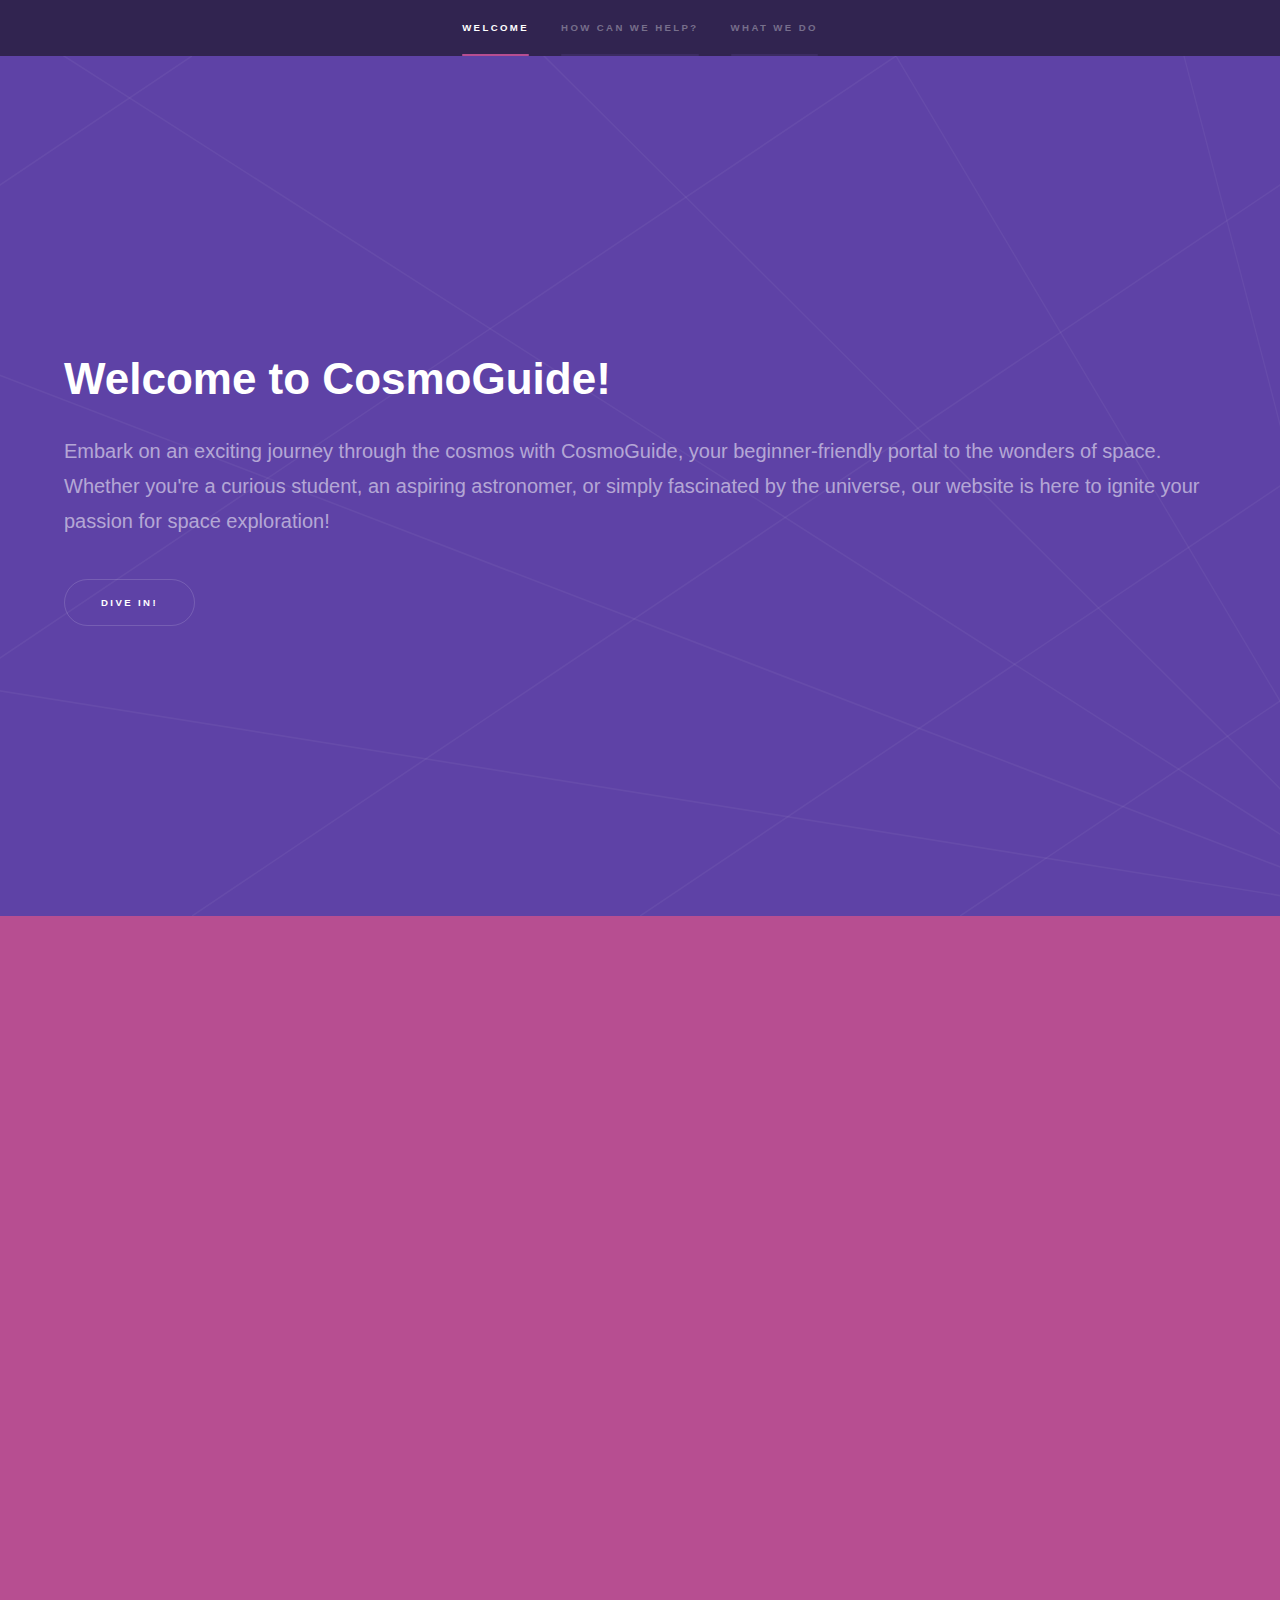
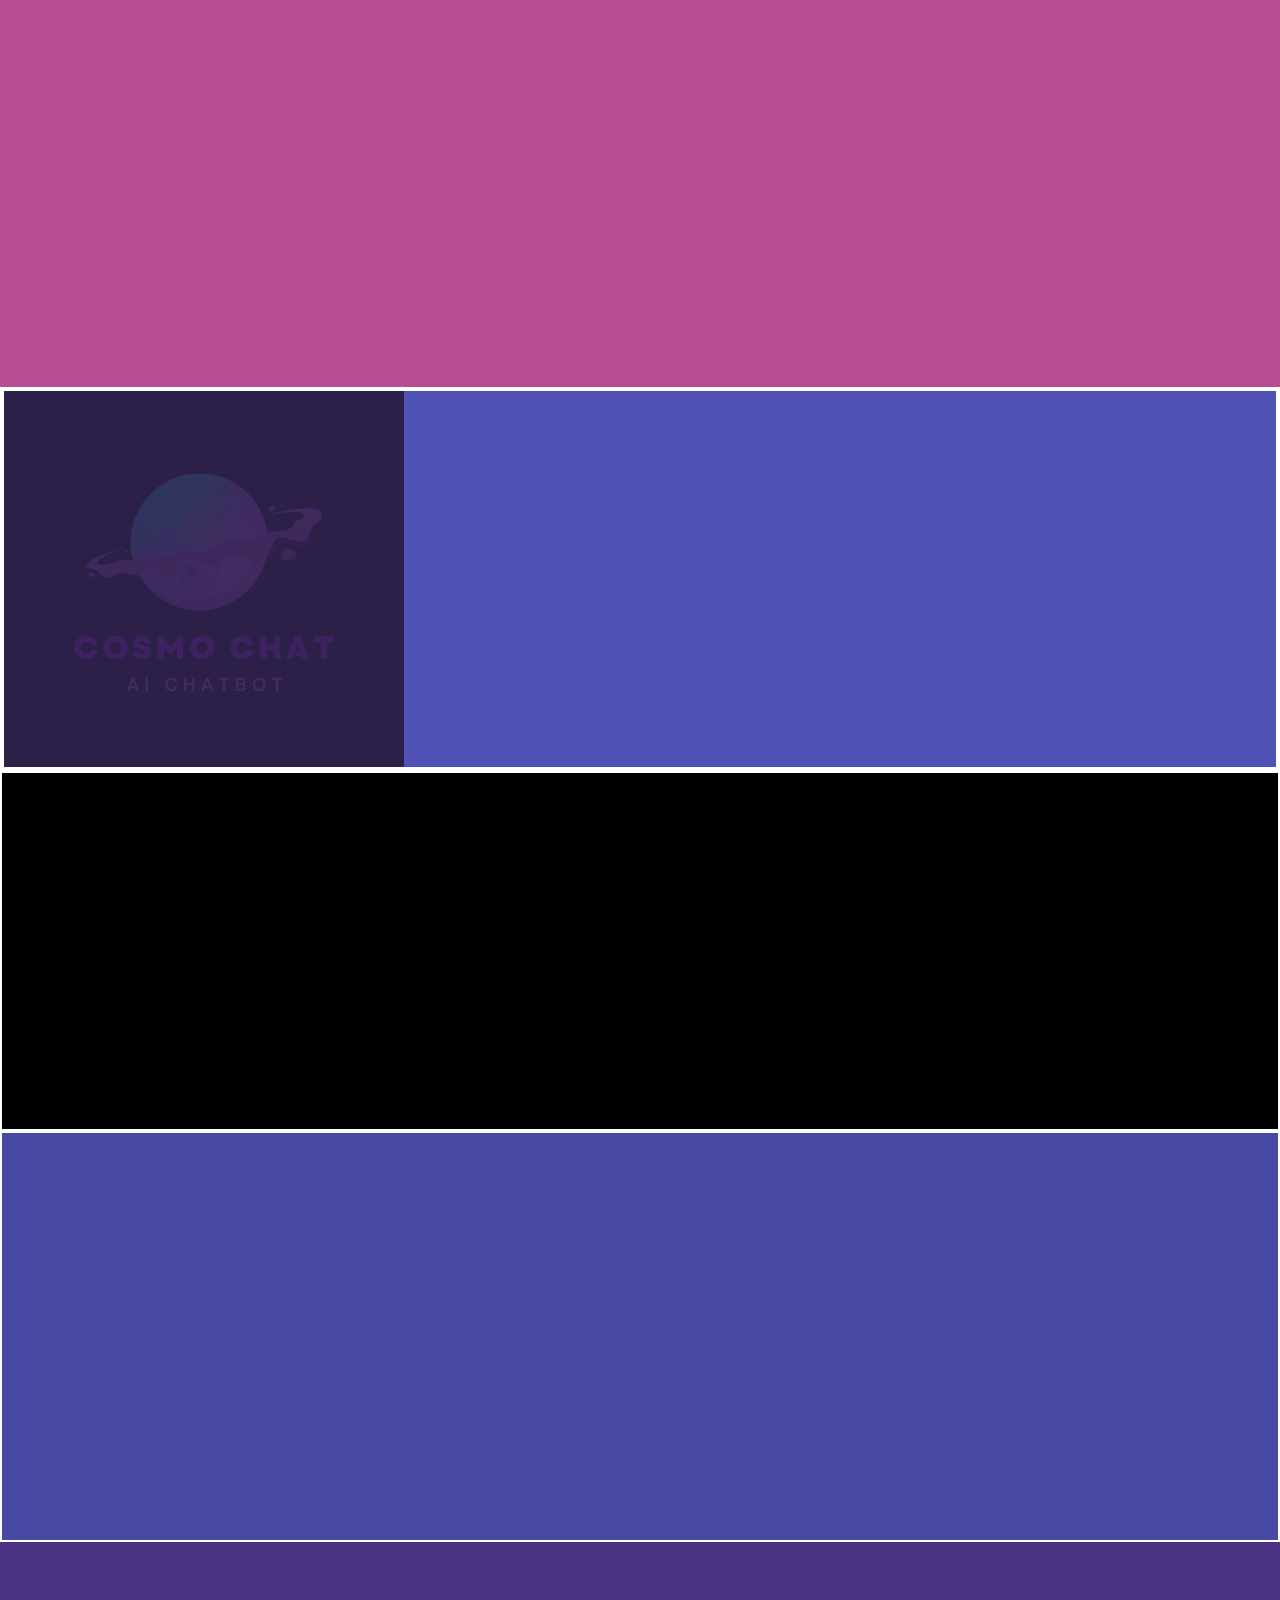
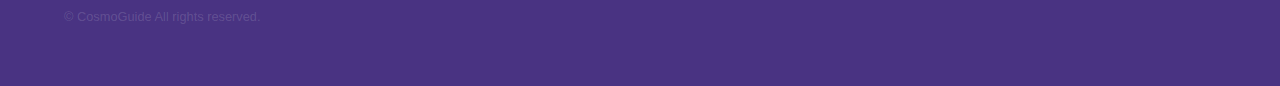
==== commit ea996a5a: "Update index.html" ====
--- a/index.html
+++ b/index.html
@@ -30,7 +30,7 @@
 				<!-- Intro -->
 					<section id="intro" class="wrapper style1 fullscreen fade-up">
 						<div class="inner">
-							<h1>Welcome to CosmoGuide!</h1>
+							<h1 style="font-family:Verdana, Geneva, Tahoma, sans-serif">Welcome to CosmoGuide!</h1>
 							<p>Embark on an exciting journey through the cosmos with CosmoGuide, your beginner-friendly portal to the wonders of space.</br> Whether you're a curious student, an aspiring astronomer, or simply fascinated by the universe, our website is here to ignite your passion for space exploration!
 
 							</p>
@@ -78,7 +78,7 @@
 
 				<!-- One -->
 					<section id="two" class="wrapper style2 spotlights">
-						<section id="chatbot" style="border: 5px solid rgb(0, 0, 0);">
+						<section id="chatbot" style="border: 4px solid white; "  class="background-main">
 							<a href="#" class="image" style="background-image: url(&quot;images/cosmochat.png&quot;); background-position: 25% 25%;"><img src="images/cosmochat.png" alt="" data-position="25% 25%" style="display: none;"></a>
 
 							<div class="content">
@@ -91,12 +91,12 @@
 								</div>
 							</div>
 						</section>
-						<section id="facts" style="background-color: black; border: 2px solid white;">
+						<section id="facts" style="background-color: black; border: 2px solid white;"  class="background-section">
 							<div class="content">
 								<div class="inner">
-									<h2>Random Fact About Space</h2>
+									<h2 style="font-style: italic;">Random Fact About Space</h2>
 								</br>
-									<h3 id="fact" style="font-family:'Lucida Sans', 'Lucida Sans Regular', 'Lucida Grande', 'Lucida Sans Unicode', Geneva, Verdana, sans-serif">Click the button to get a new space fact!</h3>
+									<h3 id="fact" style="font-family:'Lucida Sans', 'Lucida Sans Regular', 'Lucida Grande', 'Lucida Sans Unicode', Geneva, Verdana, sans-serif;">Click the button to get a new space fact!</h3>
 								 </br>
 									<button id="newFactButton">One more</button>
 						
@@ -108,8 +108,9 @@
 								<div class="inner">
 									<div id="dailyImage">
 										<h1>Daily Space Picture</h1>
-										<img id="spaceImage" src="" alt="Daily Space Picture">
+										<img id="spaceImage" src="" alt="Daily Space Picture" style="border: 4px solid black;">
 										<p id="imageDescription" style="font-size: 30px; color: white;"></p>
+										<p id="date" style="font-size: 20px; color: white; font-family: Verdana, Geneva, Tahoma, sans-serif;font-style: italic;"></p>
 									</div>
 									
 								</div>
@@ -247,15 +248,7 @@
 					{ src: 'images/a11pan1040226lftsm600.jpg', description: 'Messier 66 Close Up' },
 					{ src: 'images/LionNeb_Badr_960.jpg', description: 'Sh2-132: The Lion Nebula' },
 					{ src: 'images/AR3664Prom_Voltmer_960.jpg', description: 'Sh2-132: The Lion Nebula' },
-					{ src: 'images/NGC2169LRGBQHY183HR_c1024', description: 'The 37 Cluster' },
-					{ src: 'images/LionNeb_Badr_960.jpg', description: 'Sh2-132: The Lion Nebula' },
-					{ src: 'images/LionNeb_Badr_960.jpg', description: 'Sh2-132: The Lion Nebula' },
-					{ src: 'images/LionNeb_Badr_960.jpg', description: 'Sh2-132: The Lion Nebula' },
-					{ src: 'images/LionNeb_Badr_960.jpg', description: 'Sh2-132: The Lion Nebula' },
-					{ src: 'images/LionNeb_Badr_960.jpg', description: 'Sh2-132: The Lion Nebula' },
-					{ src: 'images/LionNeb_Badr_960.jpg', description: 'Sh2-132: The Lion Nebula' },
-					{ src: 'images/LionNeb_Badr_960.jpg', description: 'Sh2-132: The Lion Nebula' },
-					{ src: 'images/LionNeb_Badr_960.jpg', description: 'Sh2-132: The Lion Nebula' },
+					{ src: 'images/NGC2169LRGBQHY183HR_c1024', description: 'The 37 Cluster' },					
 
 					
 				];
@@ -272,6 +265,10 @@
 					const image = images[index];
 					document.getElementById('spaceImage').src = image.src;
 					document.getElementById('imageDescription').textContent = image.description;
+
+					const today = new Date();
+                    const formattedDate = today.toISOString().split('T')[0];
+                    document.getElementById('date').textContent = `Today: ${formattedDate}`;
 				}
 		
 				loadDailyImage();
@@ -279,4 +276,4 @@
 			
 
 	</body>
-</html>+</html>
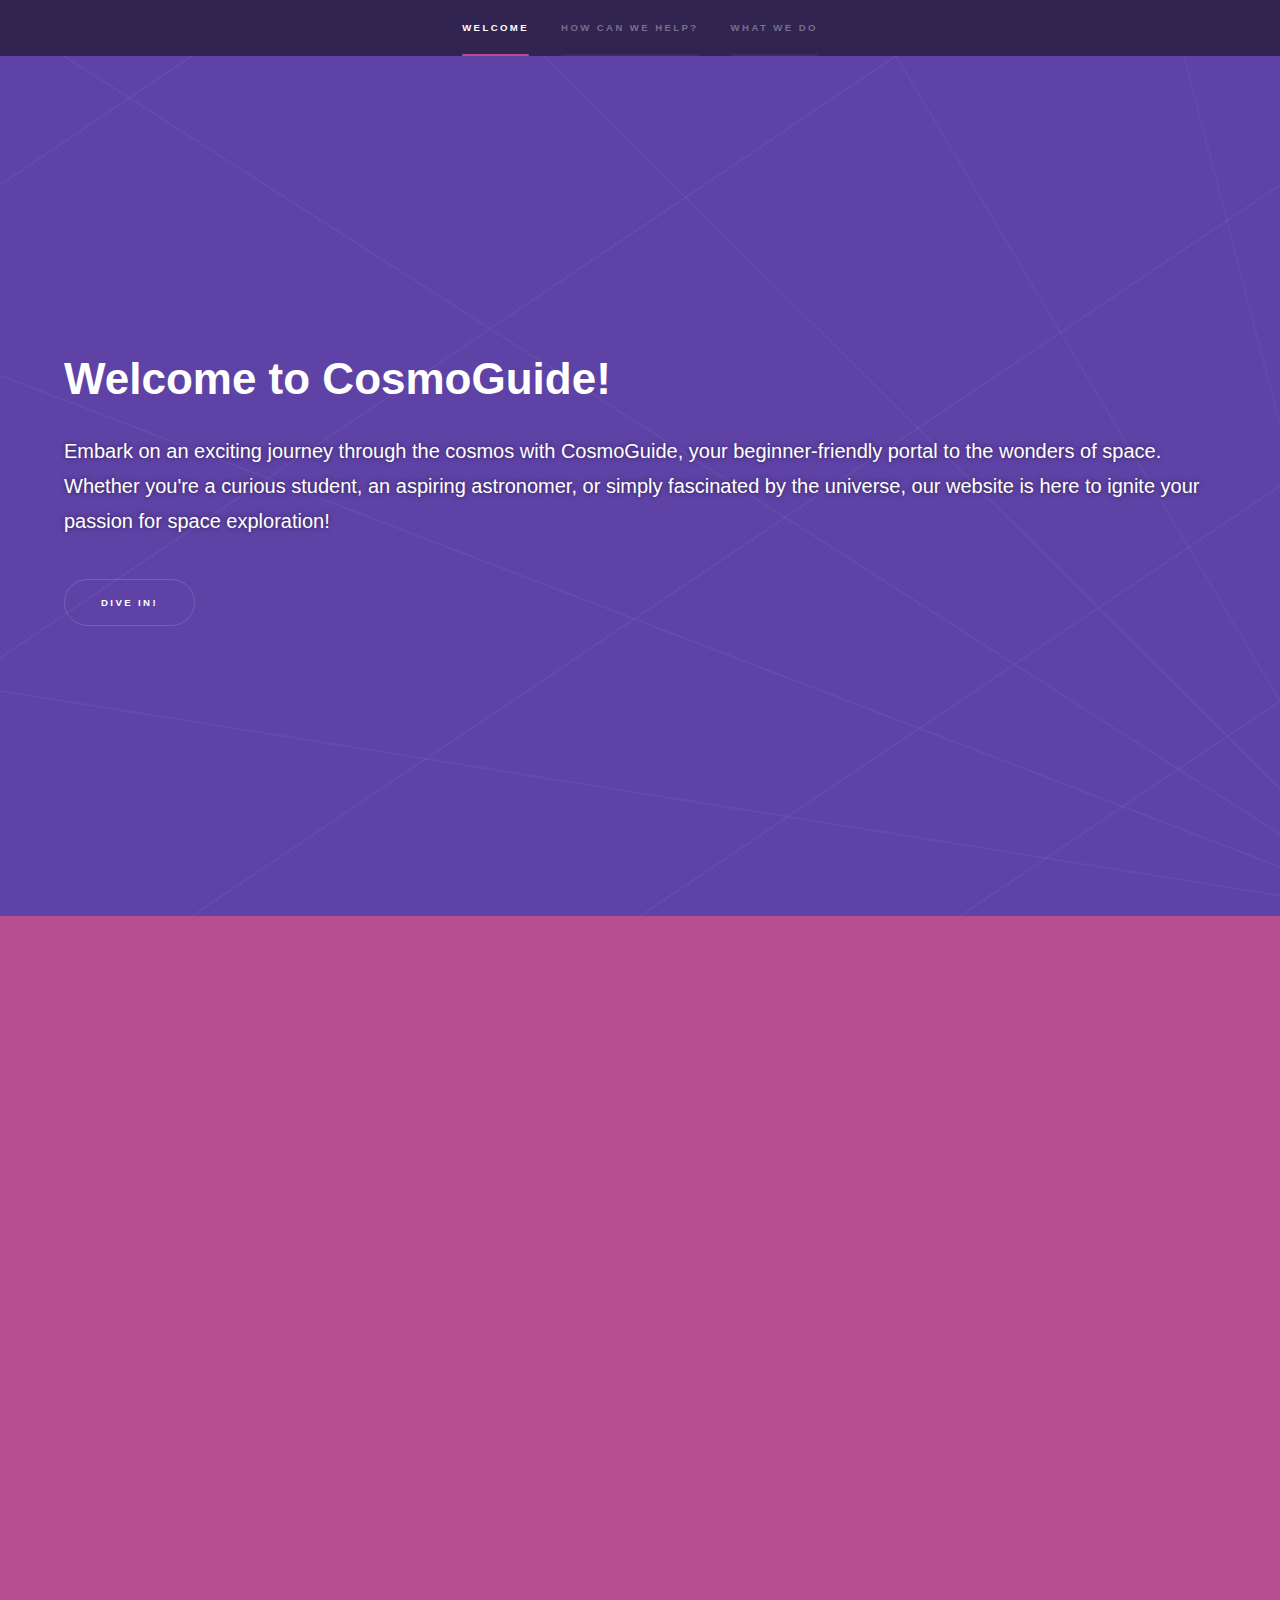
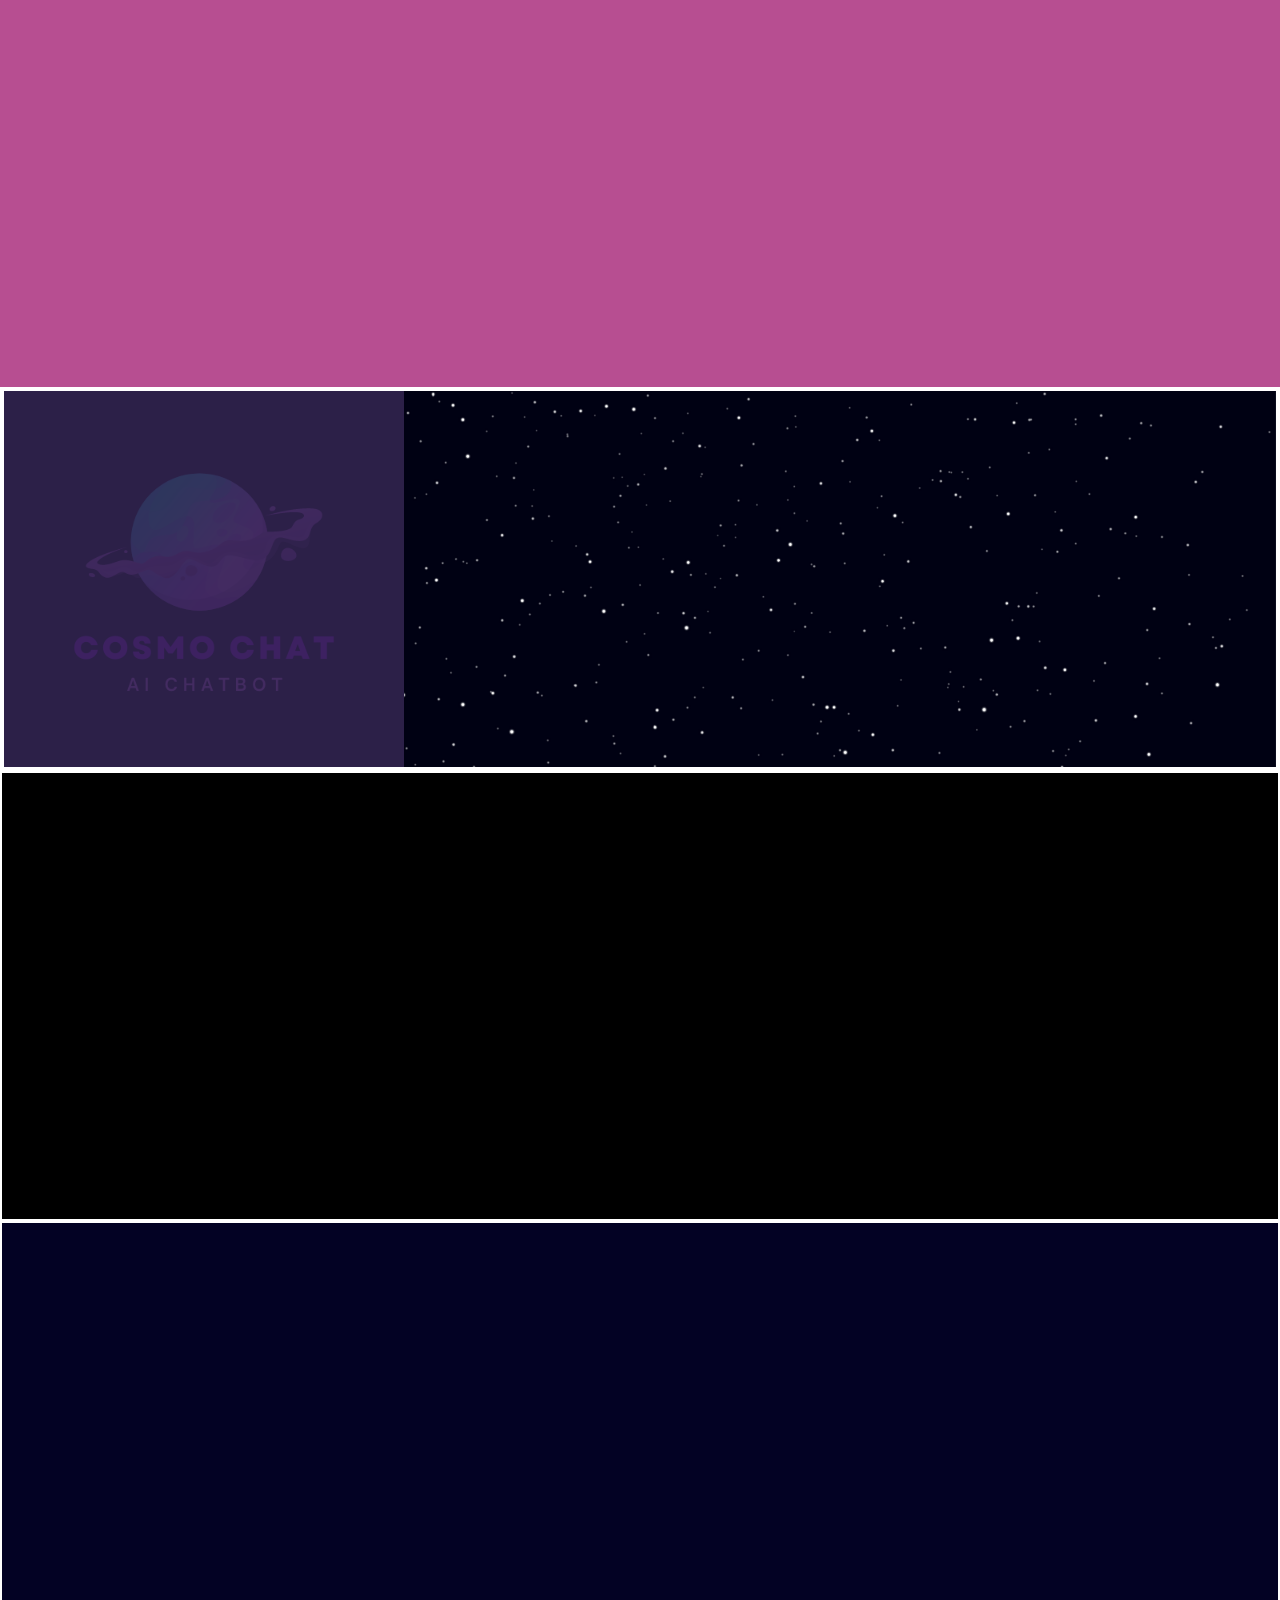
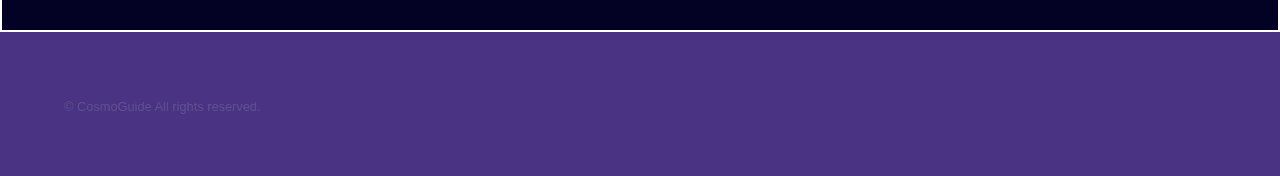
==== commit 94f41b5f: "Update index.html" ====
--- a/index.html
+++ b/index.html
@@ -29,9 +29,9 @@
 
 				<!-- Intro -->
 					<section id="intro" class="wrapper style1 fullscreen fade-up">
-						<div class="inner">
+						<div class="inner" id="dada">
 							<h1 style="font-family:Verdana, Geneva, Tahoma, sans-serif">Welcome to CosmoGuide!</h1>
-							<p>Embark on an exciting journey through the cosmos with CosmoGuide, your beginner-friendly portal to the wonders of space.</br> Whether you're a curious student, an aspiring astronomer, or simply fascinated by the universe, our website is here to ignite your passion for space exploration!
+							<p style="color: white;text-shadow: 0 0 5px rgba(0, 0, 0, 0.5);">Embark on an exciting journey through the cosmos with CosmoGuide, your beginner-friendly portal to the wonders of space.</br> Whether you're a curious student, an aspiring astronomer, or simply fascinated by the universe, our website is here to ignite your passion for space exploration!
 
 							</p>
 							<ul class="actions">
@@ -39,13 +39,13 @@
 							</ul>
 						</div>
 					</section>
-					<section id="one" class="wrapper style3 fade-up">
+					<section id="one" class="wrapper style3 fade-up" style="color: white;text-shadow: 0 0 5px rgba(0, 0, 0, 0.5);">
 						<div class="inner">
 							<h2>How can we help?</h2>
 							<p>At CosmoGuide, we're dedicated to making your journey through space exploration as engaging and educational as possible. Here’s how we can assist you:</p>
 							<div class="features">
 								<section>
-									<span class="icon solid major fa-robot"></span>
+									<span class="icon solid major fa-robot" style="text-shadow: 0 0 0;"></span>
 									<h3>Ai Chatbot</h3>
 									<p>CosmoChat is specifically trained to answer your space questions and guide you through our space-focused content. Just ask and explore the universe!</p>
 									<ul class="actions">
@@ -55,7 +55,7 @@
 								
 							
 								<section>
-									<span class="icon solid major fa-image"></span>
+									<span class="icon solid major fa-image" style="text-shadow: 0 0 0;"></span>
 									<h3>Space Photo of the day</h3>
 									<p>Discover today’s breathtaking view of the cosmos! Each day, we bring you a stunning image captured from the far reaches of space, showcasing the beauty and mystery of our universe!</p>
 								    <ul class="actions">
@@ -64,7 +64,7 @@
 								</section>
 								
 								<section>
-									<span class="icon solid major fa-question"></span>
+									<span class="icon solid major fa-question" style="text-shadow: 0 0 0;"></span>
 									<h3>Intresting facts about space</h3>
 									<p>Discover today’s breathtaking view of the cosmos! Each day, we bring you a stunning image captured from the far reaches of space, showcasing the beauty and mystery of our universe. Dive in and be amazed!</p>
 									<ul class="actions">
@@ -103,7 +103,7 @@
 								</div>
 							</div>
 						</section>
-						<section id="spacephoto" style="border: 2px solid white;">
+						<section id="spacephoto" style="border: 2px solid white; background-color: rgb(3, 2, 36);">
 							<div class="content">
 								<div class="inner">
 									<div id="dailyImage">
--- a/assets/css/main.css
+++ b/assets/css/main.css
@@ -213,6 +213,29 @@
 				right: 0;
 				width: 100%;
 			}
+			h2.major {
+				margin: 0 0 1.3em 0;
+				position: relative;
+				padding-bottom: 0.35em;
+			}
+	
+				h2.major:after {
+					background-image: -moz-linear-gradient(to right, #5e42a6, #b74e91);
+					background-image: -webkit-linear-gradient(to right, #5e42a6, #b74e91);
+					background-image: -ms-linear-gradient(to right, #5e42a6,#b74e91);
+					background-image: linear-gradient(to right, #5e42a6,#b74e91);
+					-moz-transition: max-width 0.2s ease;
+					-webkit-transition: max-width 0.2s ease;
+					-ms-transition: max-width 0.2s ease;
+					transition: max-width 0.2s ease;
+					border-radius: 0.2em;
+					bottom: 0;
+					content: '';
+					height: 0.05em;
+					position: absolute;
+					left: 0;
+					width: 40%;
+				}	
 
 	h2 {
 		font-size: 1.75em;
@@ -3907,4 +3930,33 @@
 			}
 
 		}
-		+		.background-section {
+			height: 50vh; /* Section'ın yüksekliği tam ekran yapar */
+			background-image: url('images/93034.jpg	');
+			background-size: cover; /* Resmi tam olarak kaplayacak şekilde ölçekler */
+			background-position: center; /* Resmi ortalar */
+			background-repeat: no-repeat; /* Resmin tekrarlanmamasını sağlar */
+			display: flex;
+			justify-content: center;
+			align-items: center;
+			text-align: center;
+			color: white;
+			text-shadow: 0 0 5px rgba(0, 0, 0, 0.5); /* Yazının okunabilirliğini artırmak için gölge ekler */
+		}		
+		#dailyImage{
+			justify-content: center;
+			align-items: center;
+			text-align: center;
+
+
+		}
+		.background-main {
+			
+			background-image: url('images/space.jpg');
+			background-size: cover; /* Resmi tam olarak kaplayacak şekilde ölçekler */
+			background-position: center; /* Resmi ortalar */
+			background-repeat: no-repeat; /* Resmin tekrarlanmamasını sağlar */
+			
+			color: white;
+			text-shadow: 0 0 5px rgba(0, 0, 0, 0.5); /* Yazının okunabilirliğini artırmak için gölge ekler */
+		}		
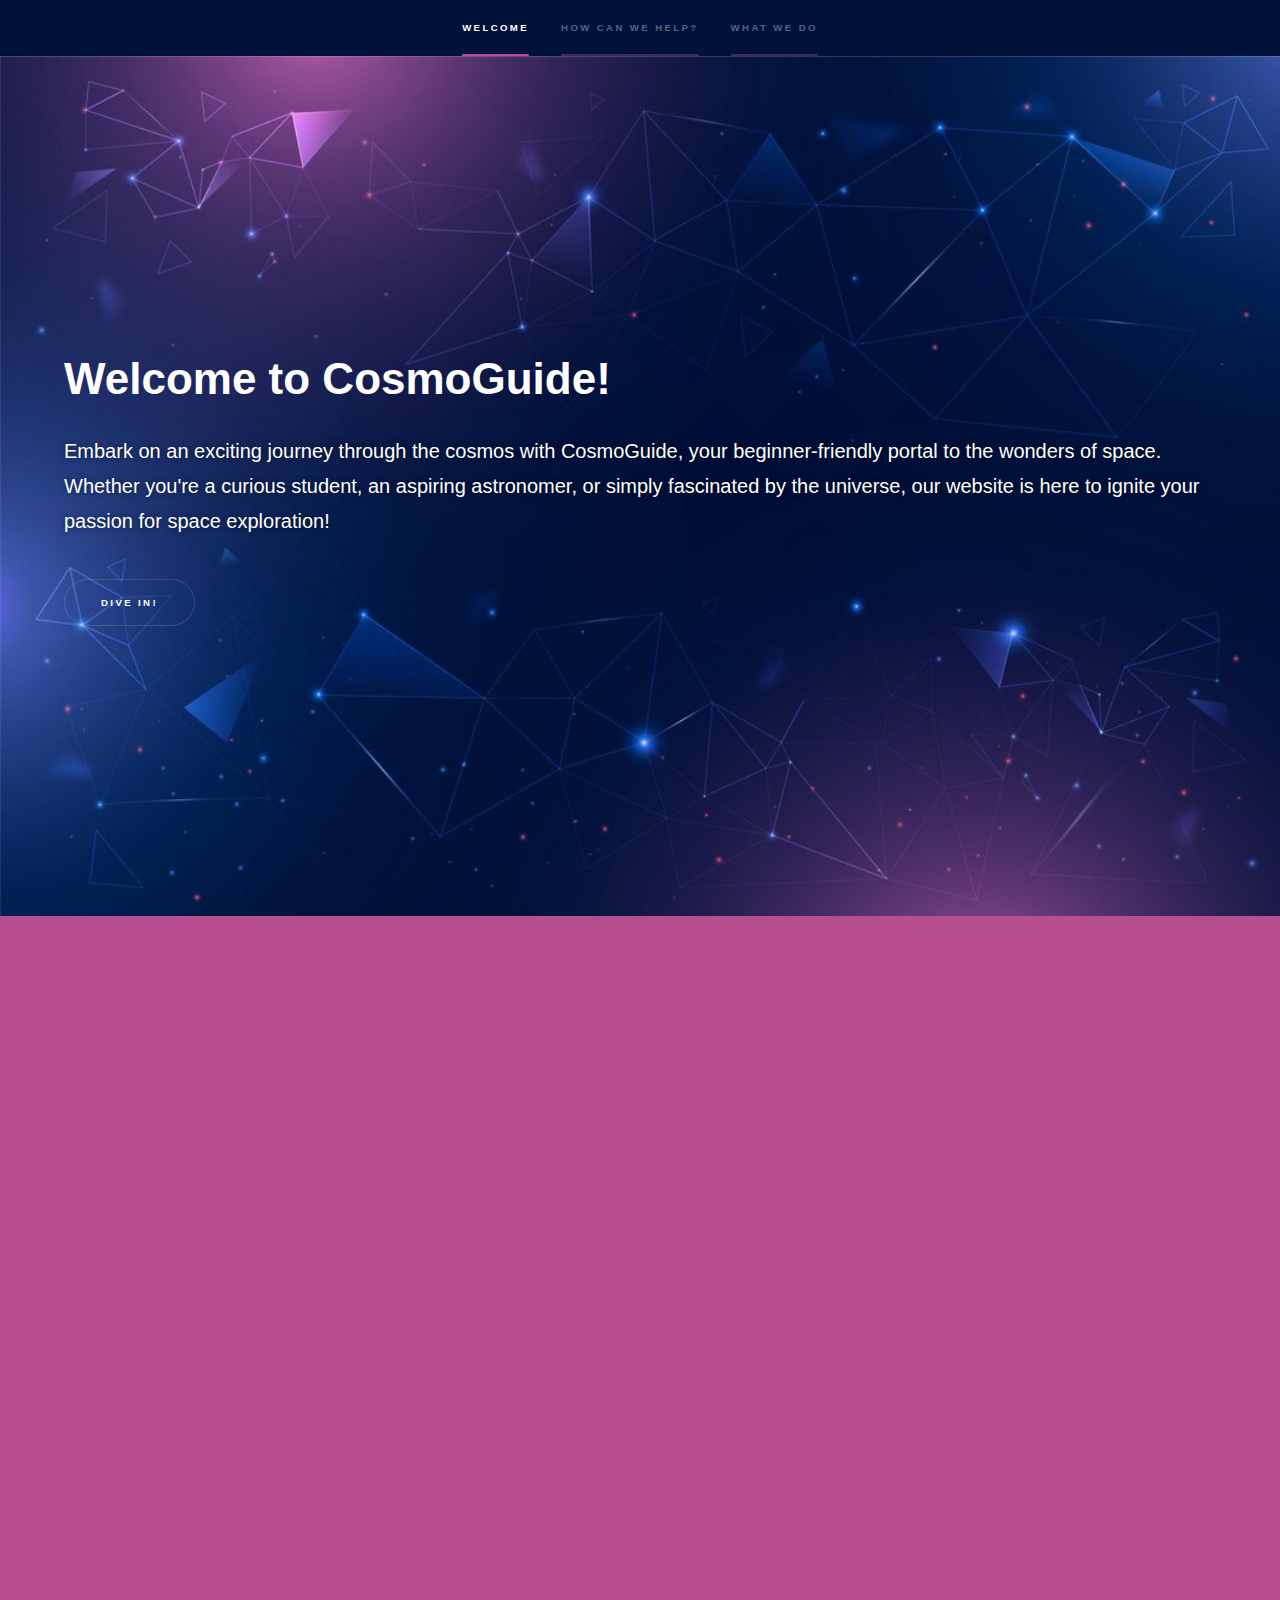
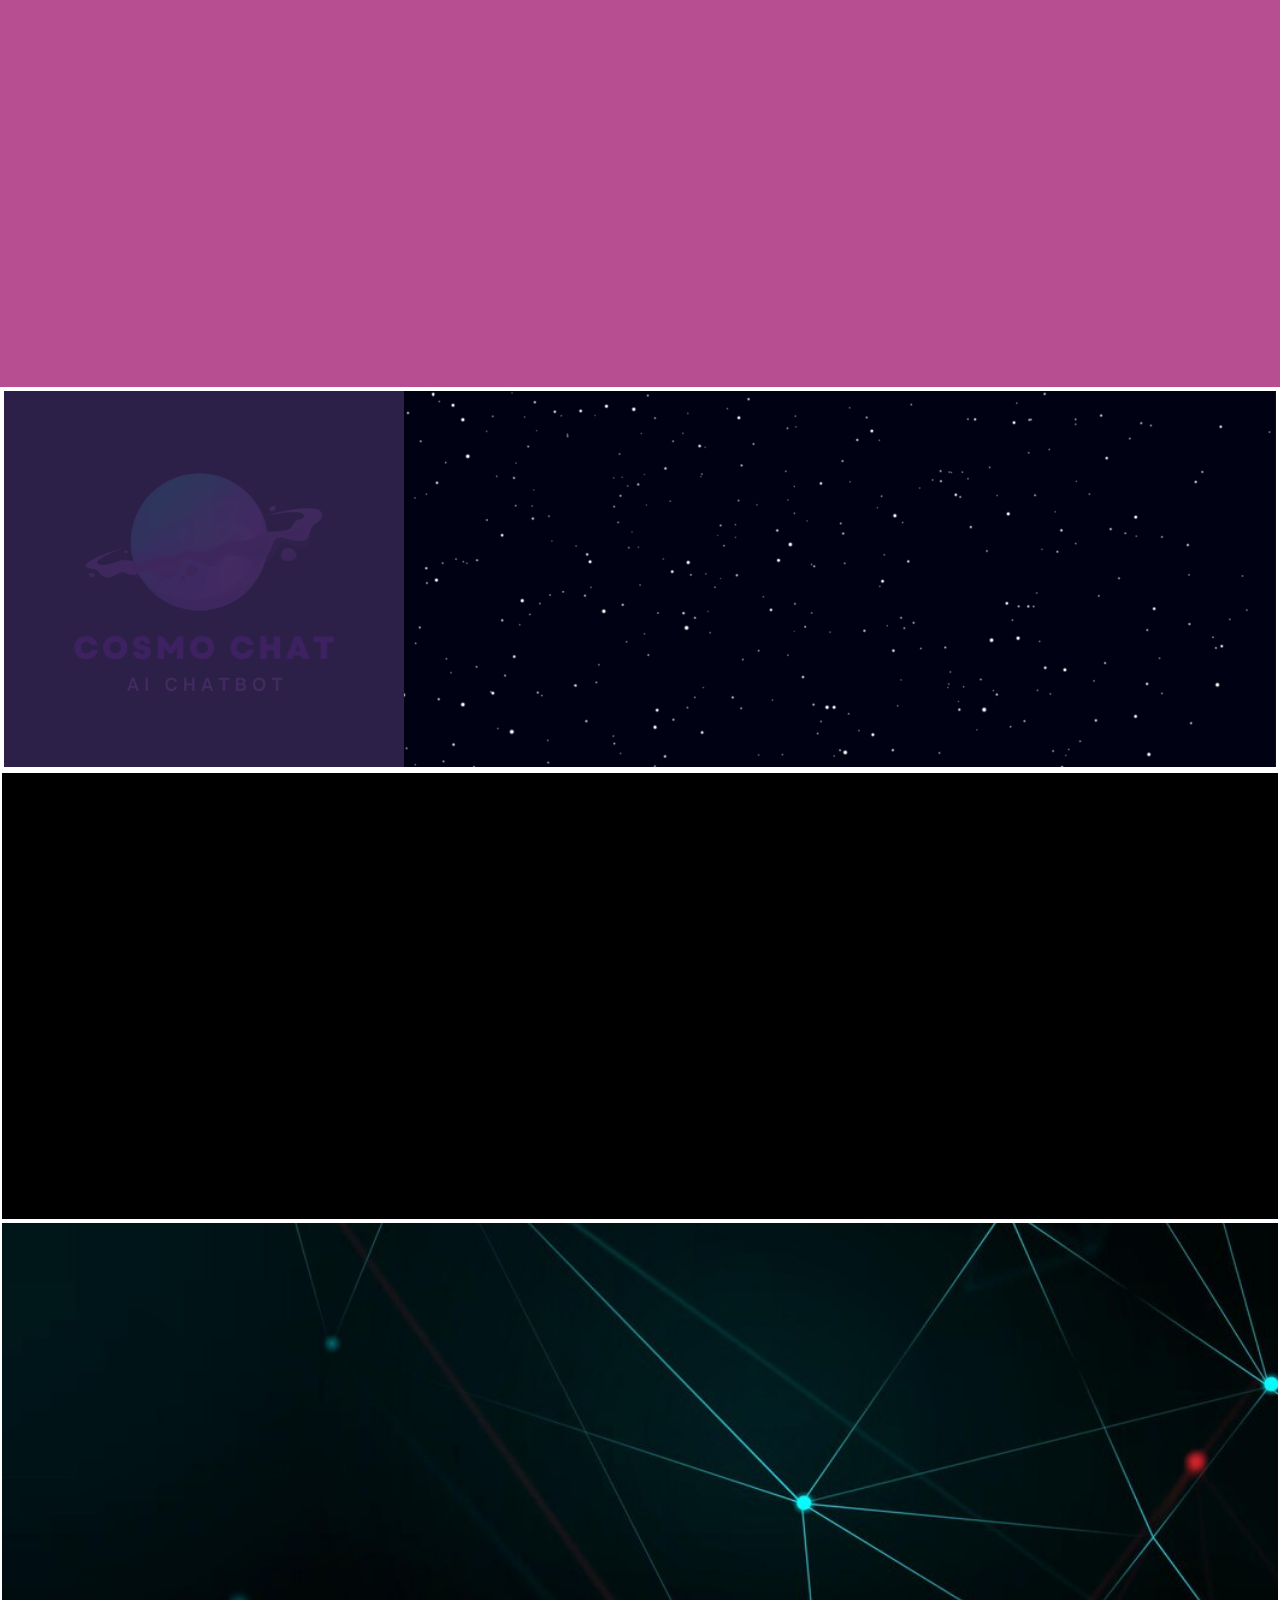
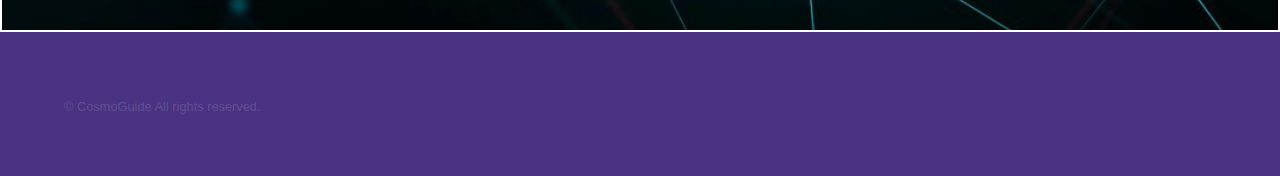
==== commit 0c32bcd5: "Update index.html" ====
--- a/index.html
+++ b/index.html
@@ -2,7 +2,7 @@
 
 <html>
 	<head>
-		<title>Hyperspace by HTML5 UP</title>
+		<title>CosmoChat</title>
 		<meta charset="utf-8" />
 		<meta name="viewport" content="width=device-width, initial-scale=1, user-scalable=no" />
 		<link rel="stylesheet" href="assets/css/main.css" />
--- a/assets/css/main.css
+++ b/assets/css/main.css
@@ -3226,6 +3226,9 @@
 
 	.wrapper {
 		position: relative;
+		
+		
+		
 	}
 
 		.wrapper > .inner {
@@ -3547,7 +3550,7 @@
 
 	#sidebar {
 		padding: 2.5em 2.5em 0.5em 2.5em ;
-		background: #312450;
+		background: #00123a;
 		cursor: default;
 		height: 100vh;
 		left: 0;
@@ -3897,7 +3900,7 @@
 
 	#intro {
 		background-attachment: fixed;
-		background-image: url("images/intro.svg");
+		background-image: url("images/abstract-technological-background_23-2148897676.jpg");
 		background-position: top right;
 		background-repeat: no-repeat;
 		background-size: 100% 100%;
@@ -3959,4 +3962,26 @@
 			
 			color: white;
 			text-shadow: 0 0 5px rgba(0, 0, 0, 0.5); /* Yazının okunabilirliğini artırmak için gölge ekler */
-		}		
+		}	
+		.dada{
+			background-image: url('images/5172658.jpg');
+		 background-size: cover;
+		 background-position: center;
+		 background-repeat: no-repeat;
+			
+		 color: white;
+		 text-shadow: 0 0 5px rgba(0, 0, 0, 0.5);
+
+		}	
+		#spacephoto{
+			background-image: url('images/abstract-digital-grid-vector-black-background_53876-111550.jpg');
+			background-size: cover;
+			background-position: center;
+			background-repeat: no-repeat;
+			   
+			color: white;
+			text-shadow: 0 0 5px rgba(0, 0, 0, 0.5);
+   
+
+		}
+		
